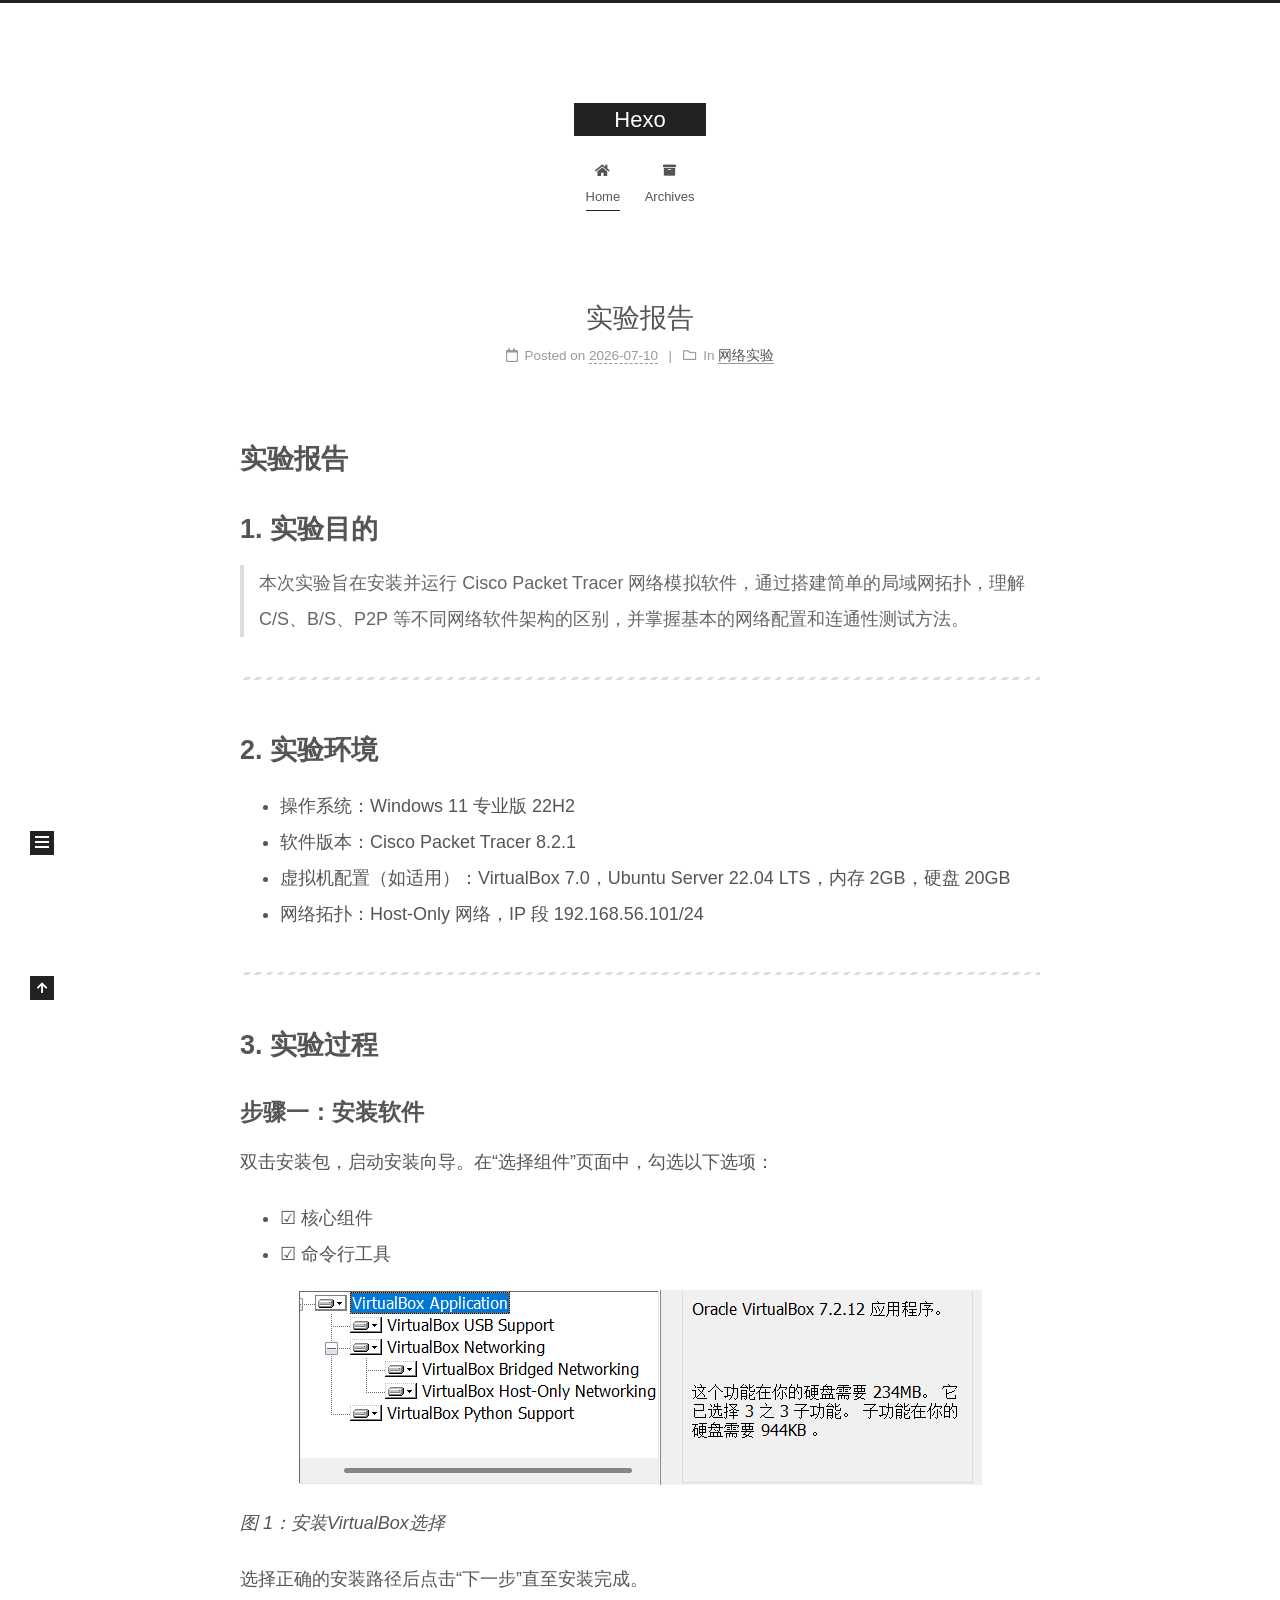
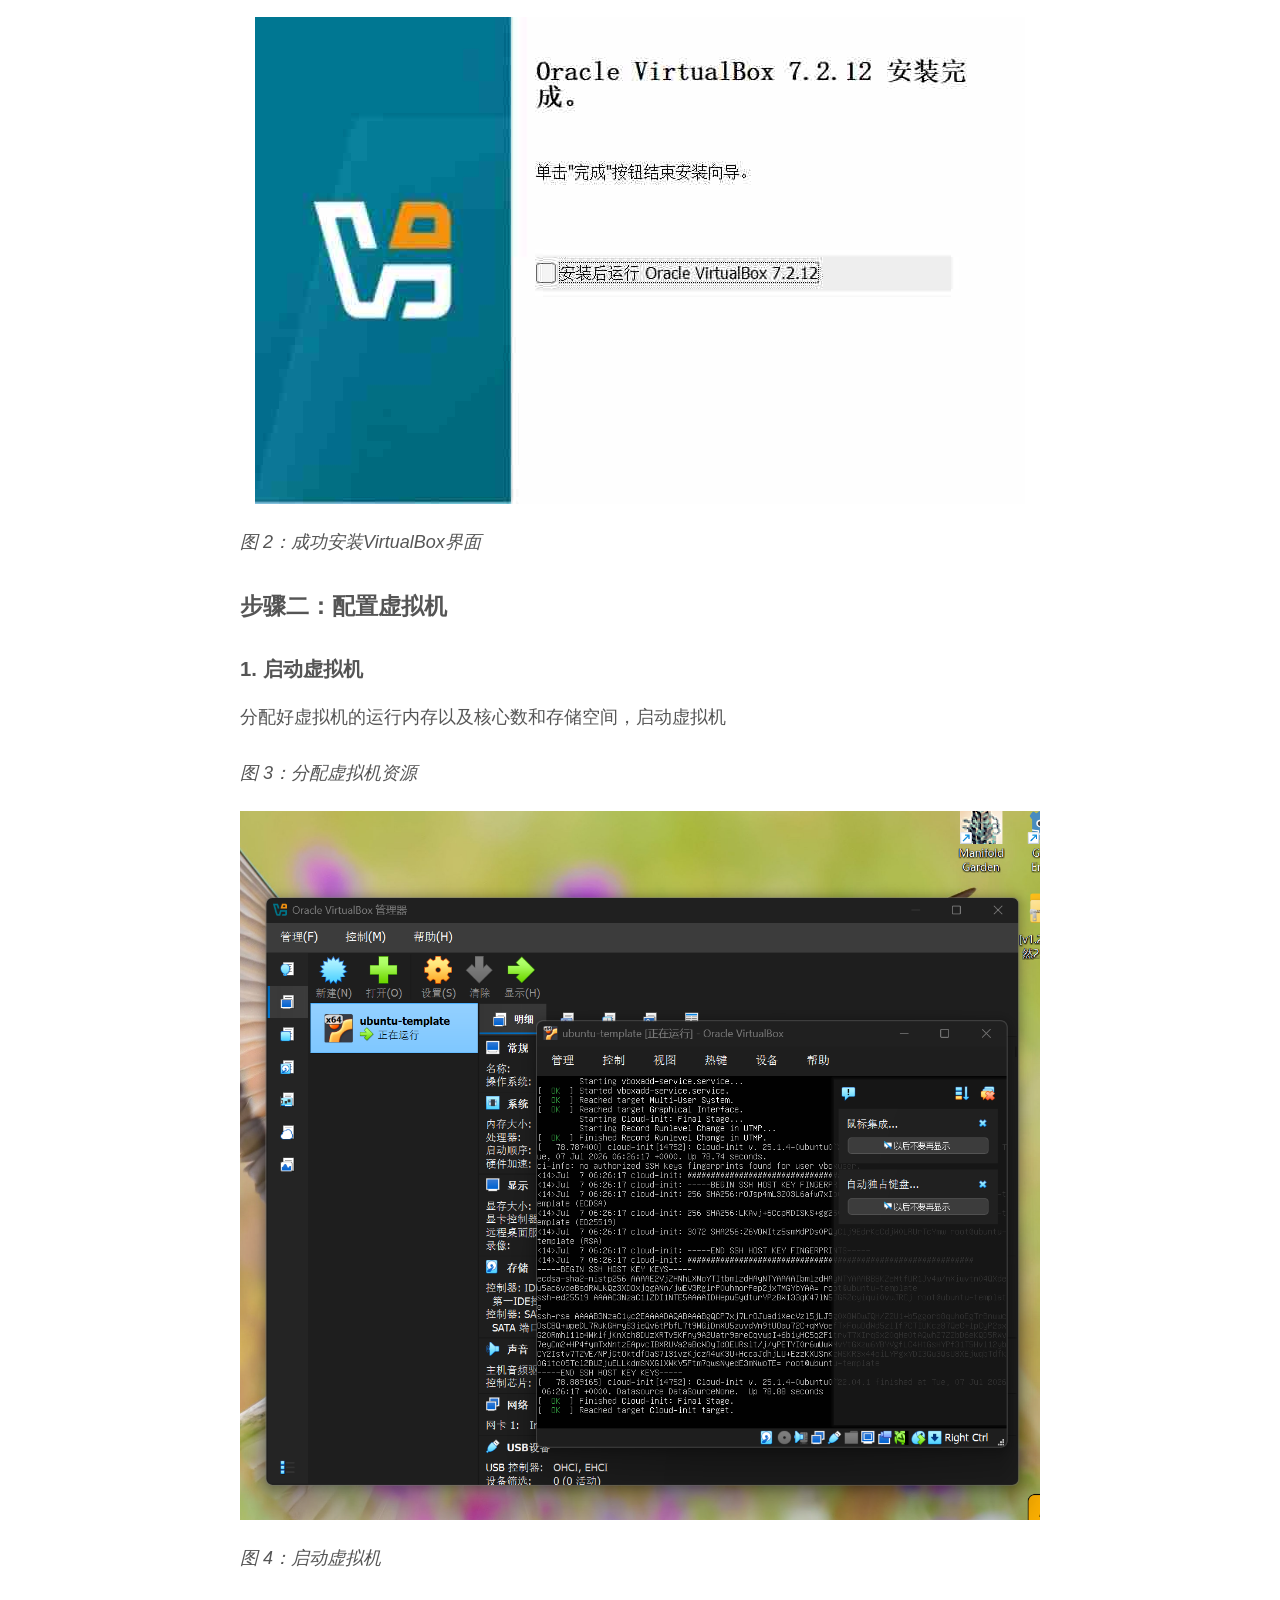
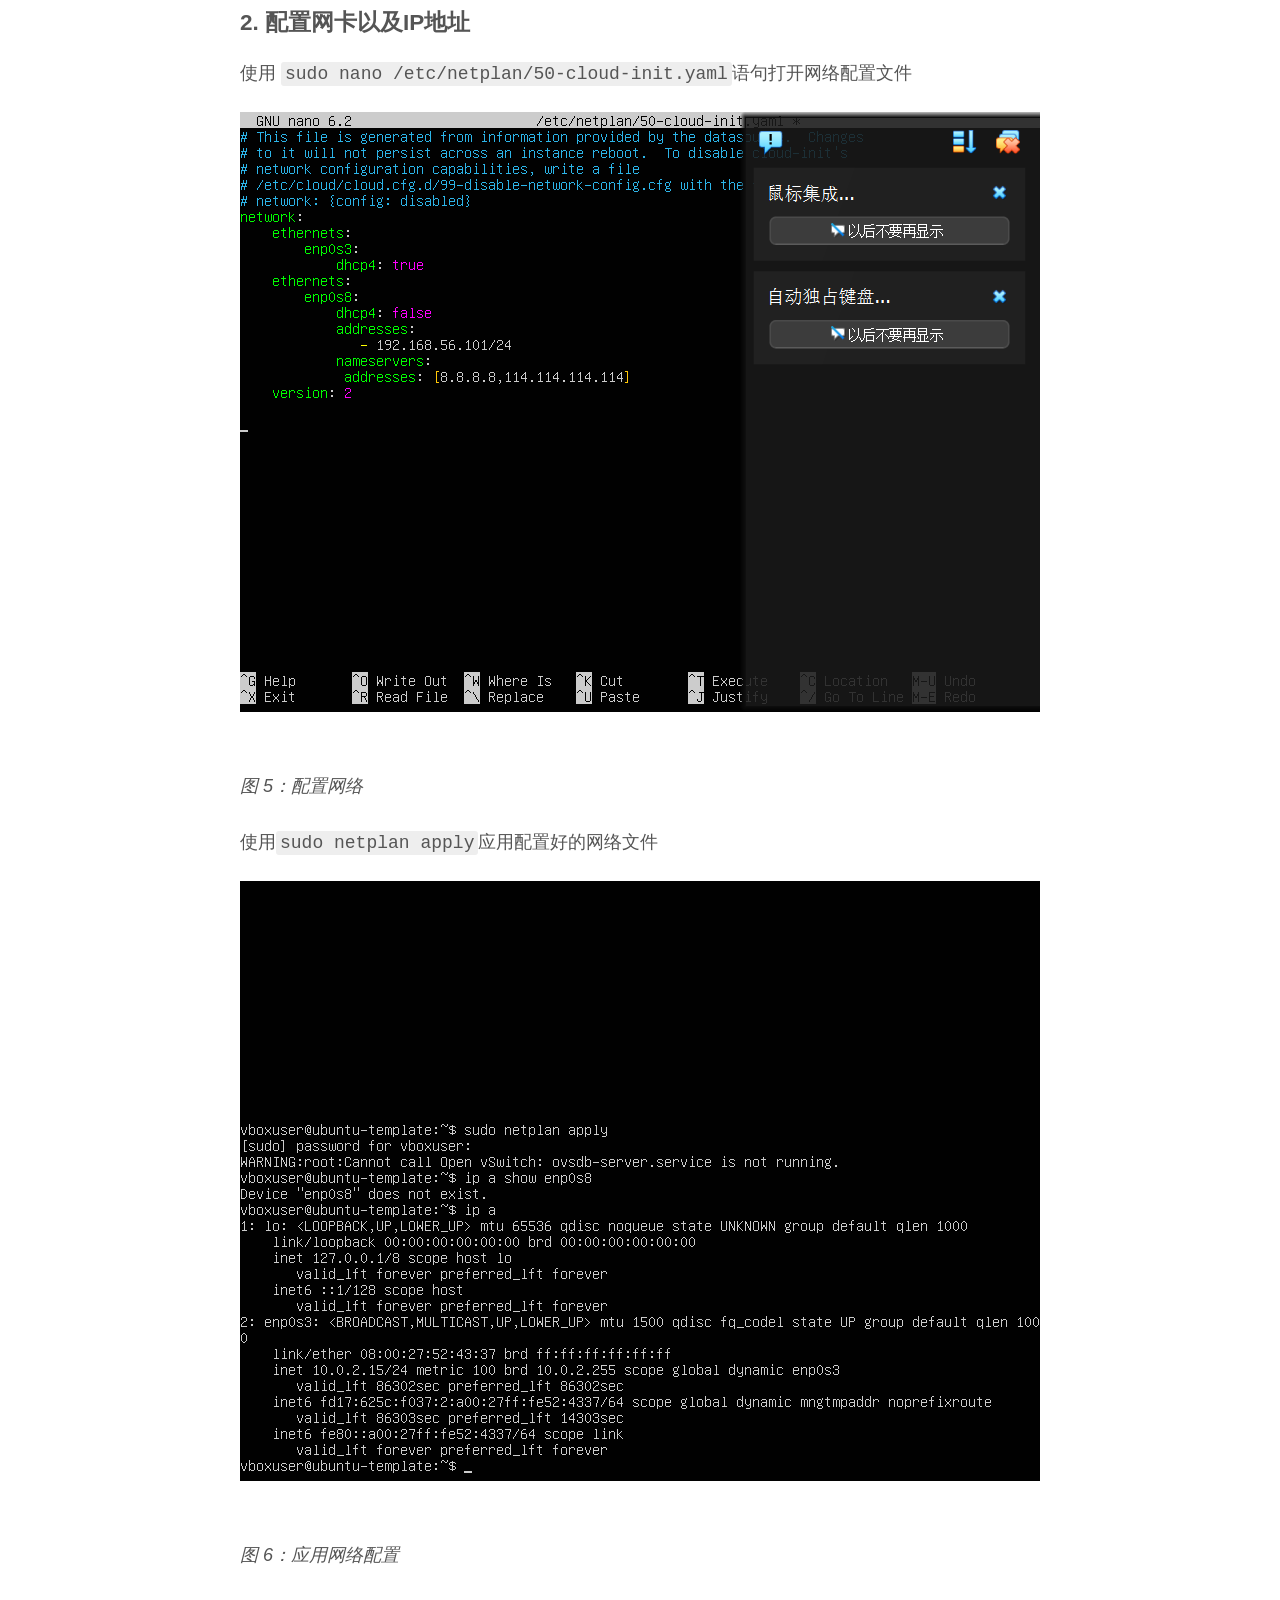
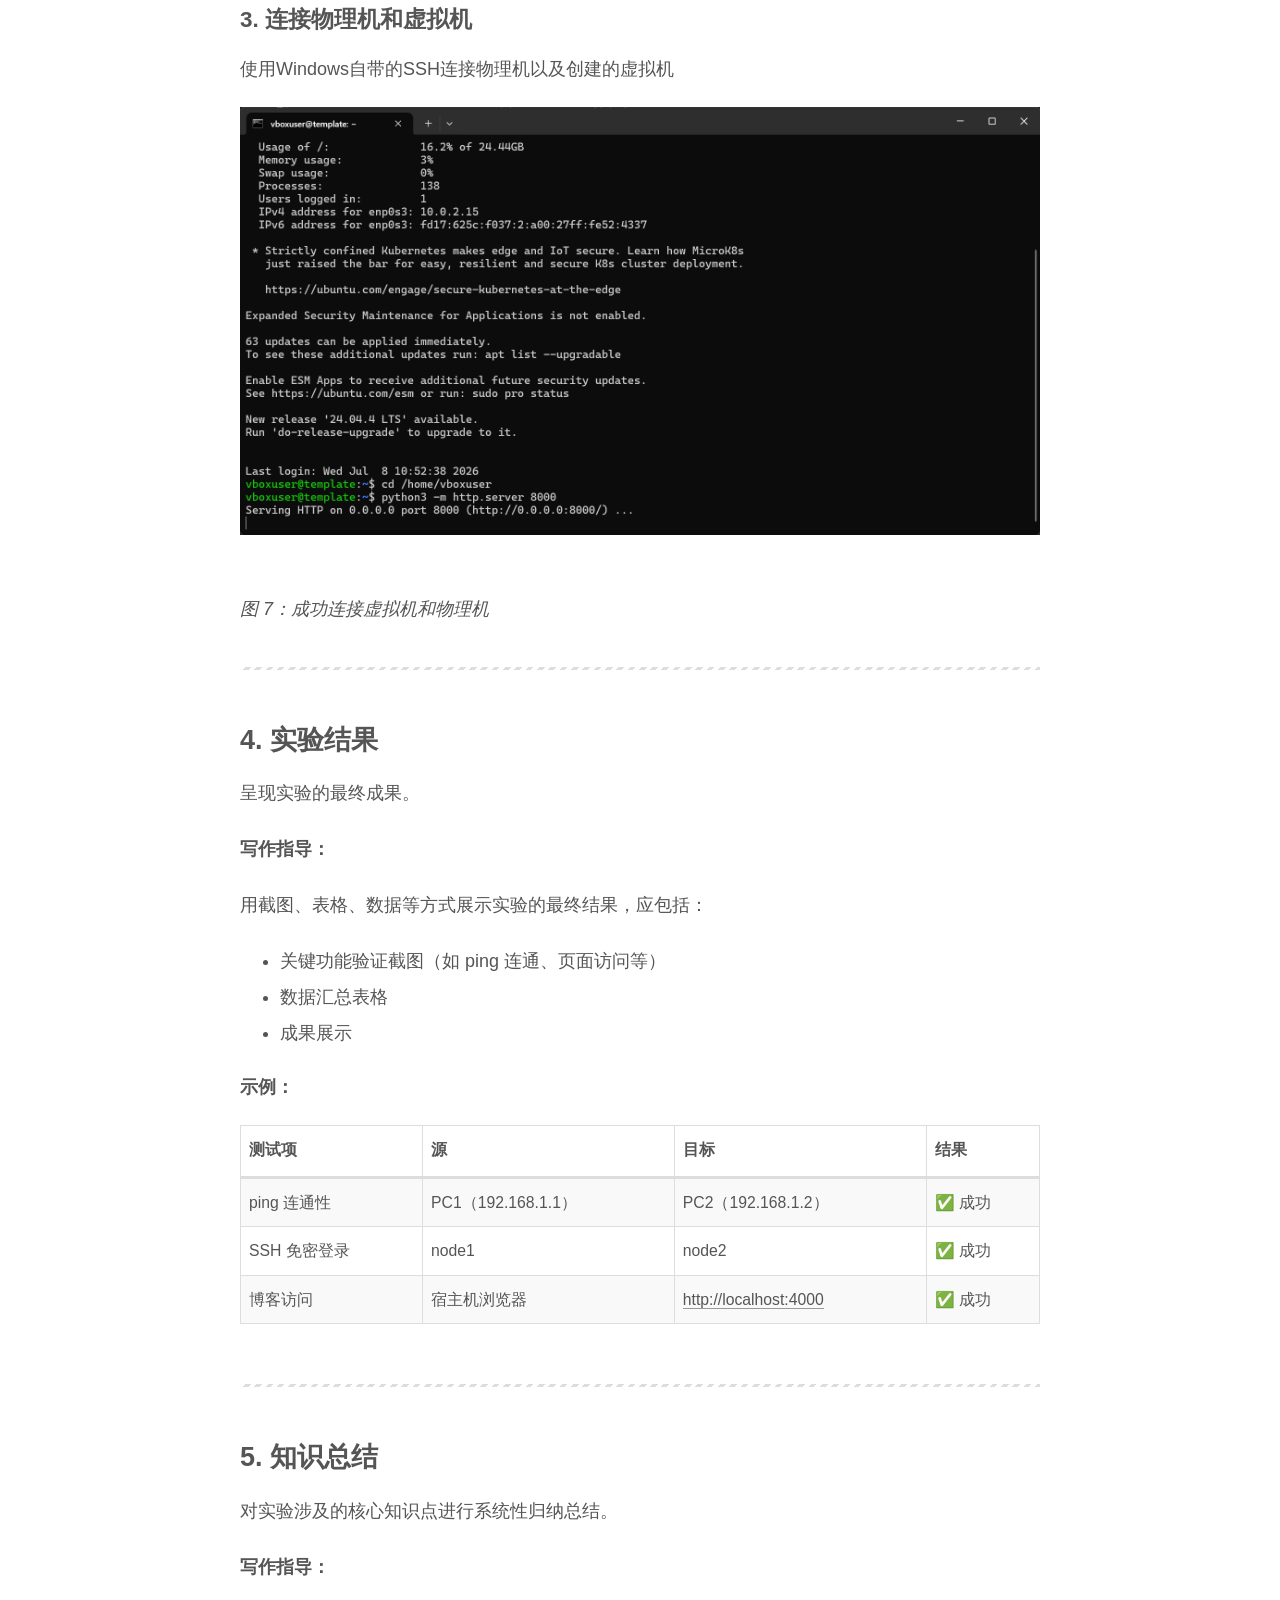
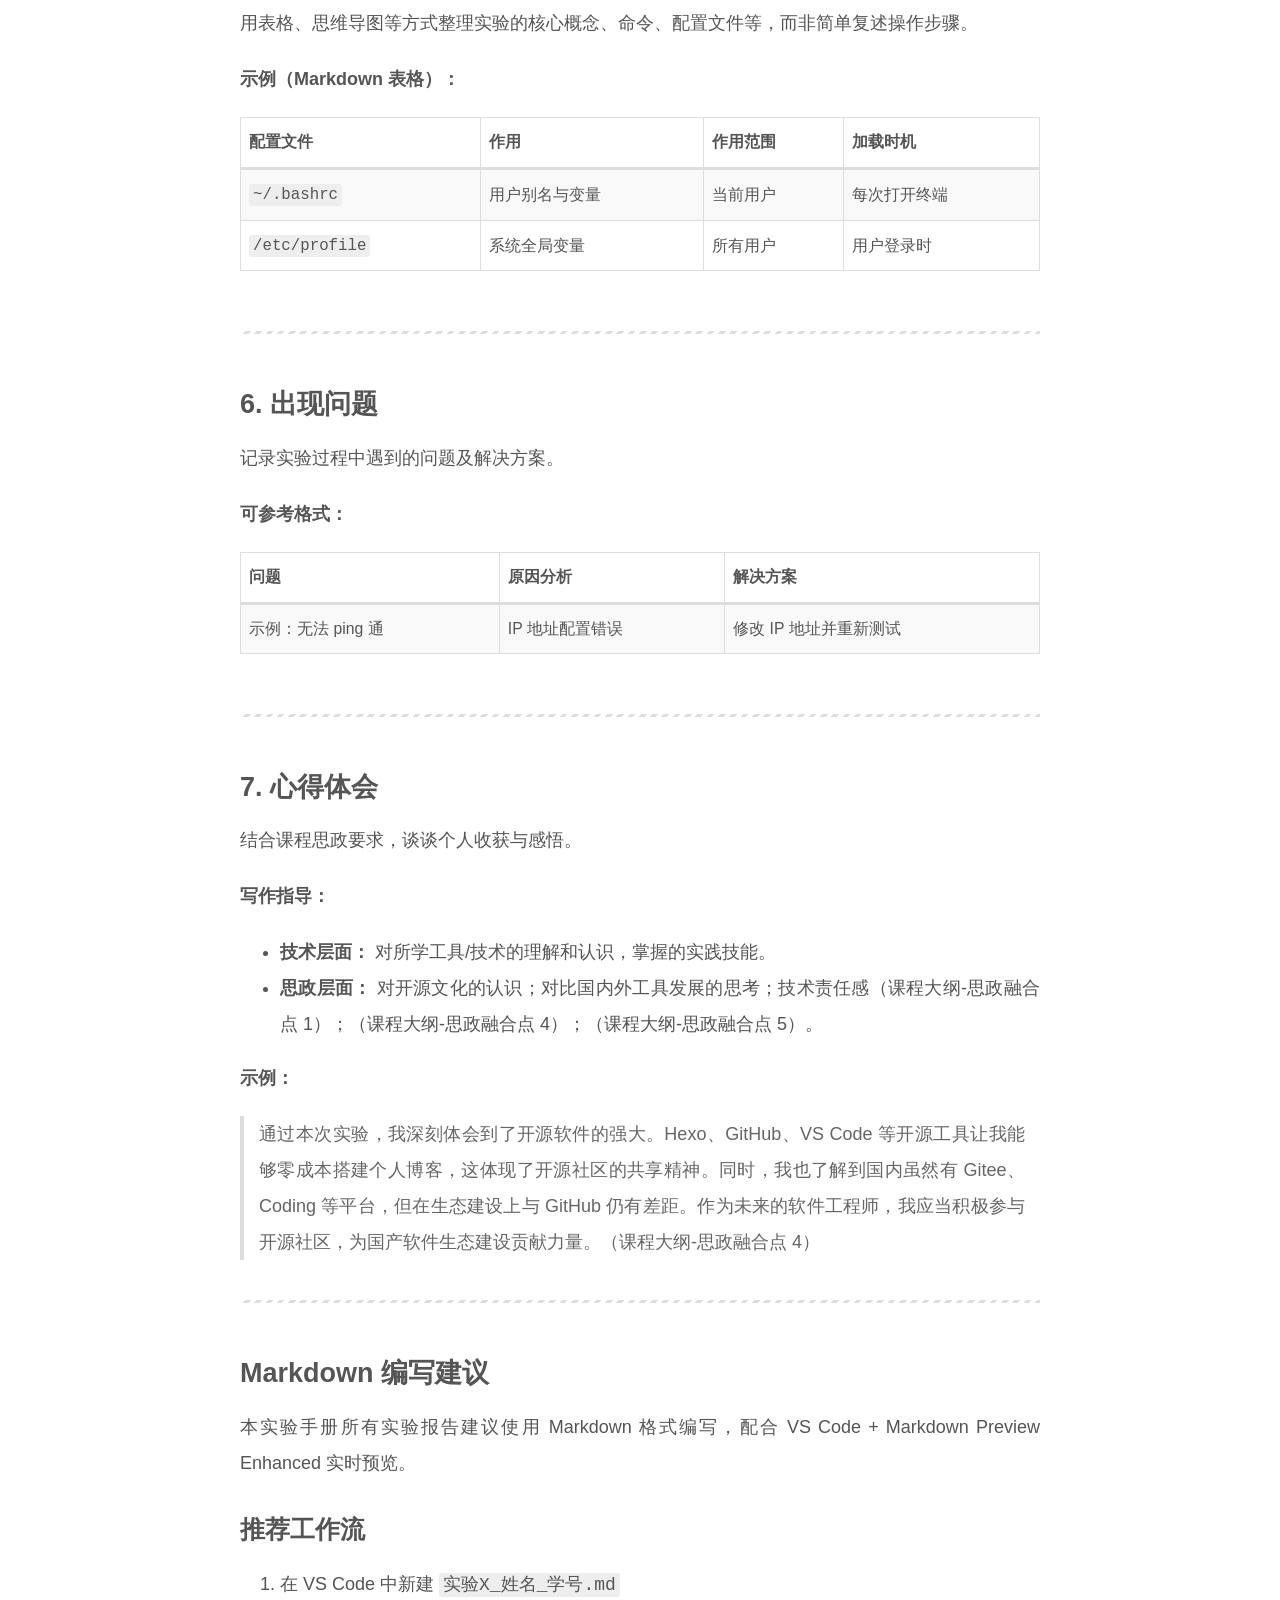
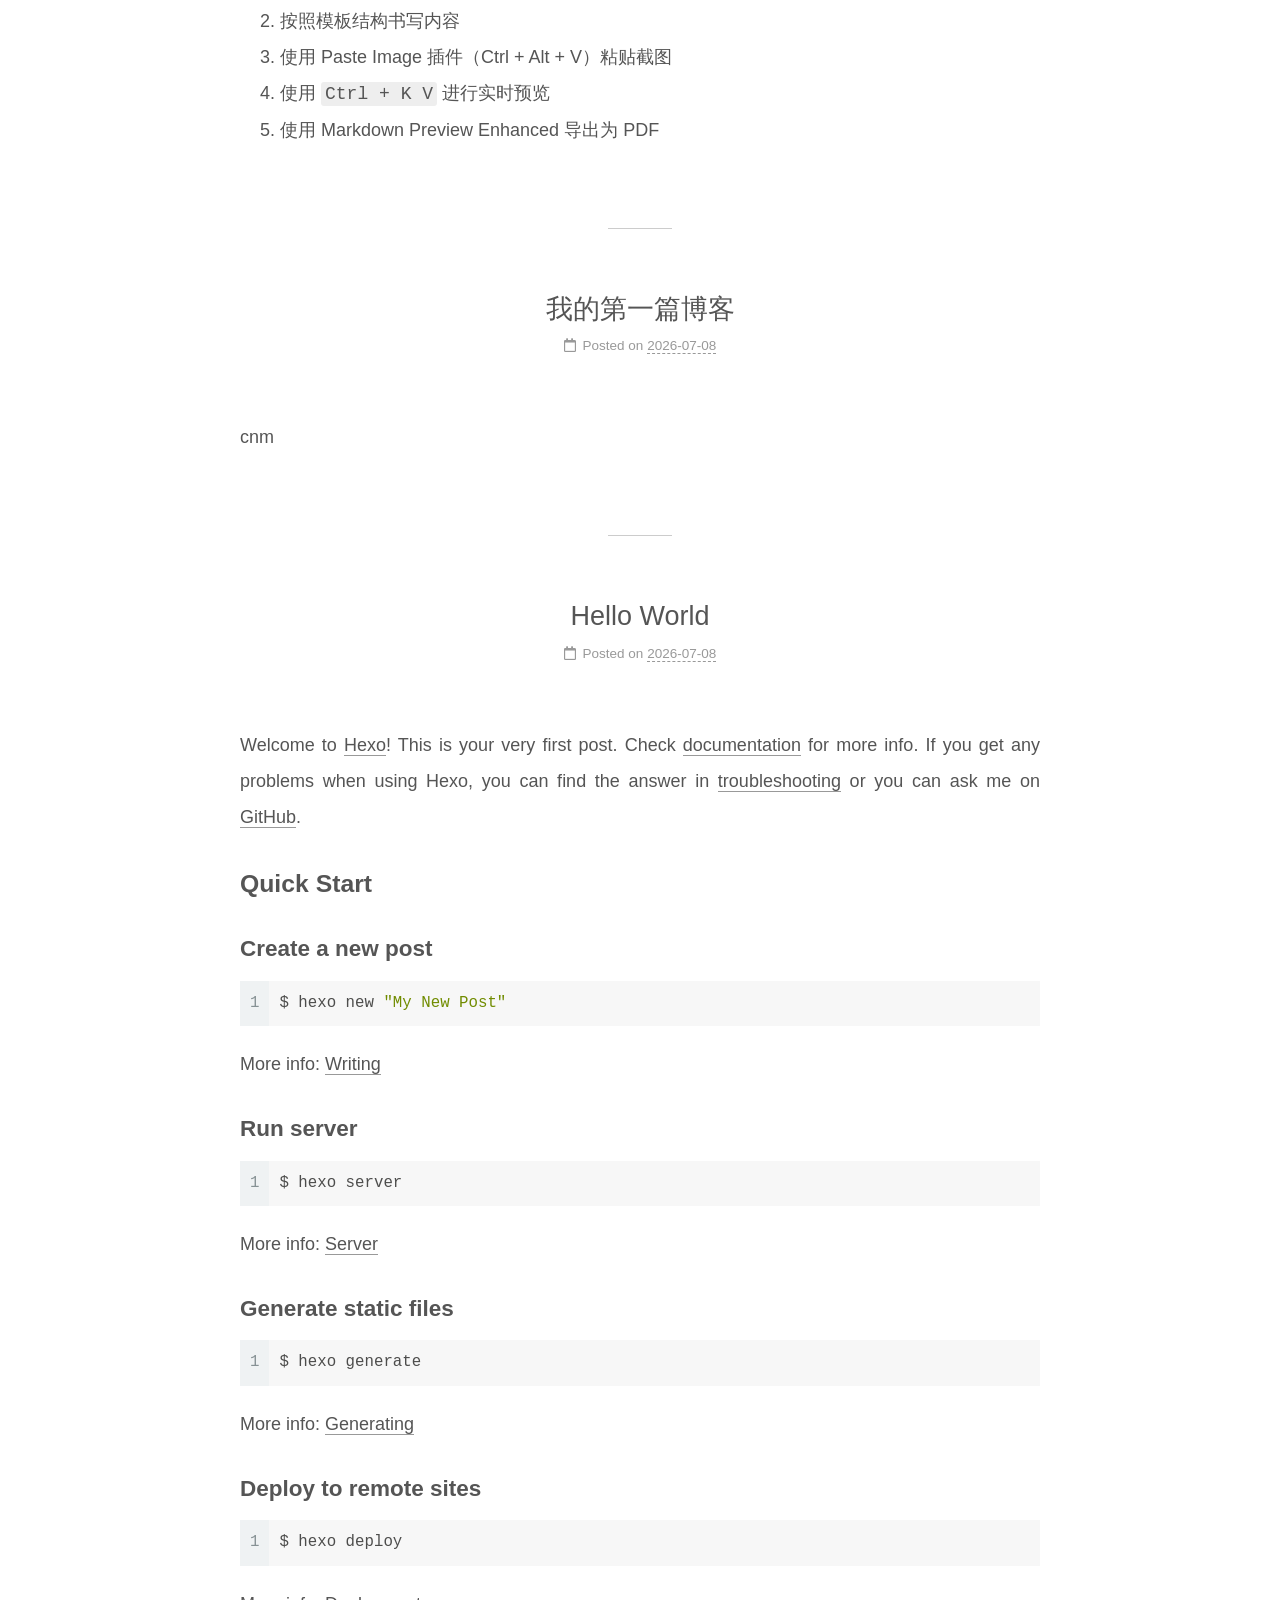
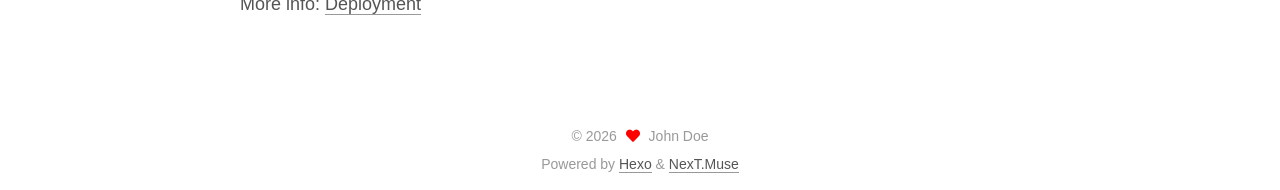
==== index.html @ 98ff8f7f "Site updated: 2026-07-10 20:37:04" ====
<!DOCTYPE html>
<html lang="en">
<head>
  <meta charset="UTF-8">
<meta name="viewport" content="width=device-width, initial-scale=1, maximum-scale=2">
<meta name="theme-color" content="#222">
<meta name="generator" content="Hexo 8.1.2">
  <link rel="apple-touch-icon" sizes="180x180" href="/images/apple-touch-icon-next.png">
  <link rel="icon" type="image/png" sizes="32x32" href="/images/favicon-32x32-next.png">
  <link rel="icon" type="image/png" sizes="16x16" href="/images/favicon-16x16-next.png">
  <link rel="mask-icon" href="/images/logo.svg" color="#222">

<link rel="stylesheet" href="/css/main.css">


<link rel="stylesheet" href="/lib/font-awesome/css/all.min.css">

<script id="hexo-configurations">
    var NexT = window.NexT || {};
    var CONFIG = {"hostname":"example.com","root":"/","scheme":"Muse","version":"7.8.0","exturl":false,"sidebar":{"position":"left","display":"post","padding":18,"offset":12,"onmobile":false},"copycode":{"enable":false,"show_result":false,"style":null},"back2top":{"enable":true,"sidebar":false,"scrollpercent":false},"bookmark":{"enable":false,"color":"#222","save":"auto"},"fancybox":false,"mediumzoom":false,"lazyload":false,"pangu":false,"comments":{"style":"tabs","active":null,"storage":true,"lazyload":false,"nav":null},"algolia":{"hits":{"per_page":10},"labels":{"input_placeholder":"Search for Posts","hits_empty":"We didn't find any results for the search: ${query}","hits_stats":"${hits} results found in ${time} ms"}},"localsearch":{"enable":false,"trigger":"auto","top_n_per_article":1,"unescape":false,"preload":false},"motion":{"enable":true,"async":false,"transition":{"post_block":"fadeIn","post_header":"slideDownIn","post_body":"slideDownIn","coll_header":"slideLeftIn","sidebar":"slideUpIn"}}};
  </script>

  <meta property="og:type" content="website">
<meta property="og:title" content="Hexo">
<meta property="og:url" content="http://example.com/index.html">
<meta property="og:site_name" content="Hexo">
<meta property="og:locale" content="en_US">
<meta property="article:author" content="John Doe">
<meta name="twitter:card" content="summary">

<link rel="canonical" href="http://example.com/">


<script id="page-configurations">
  // https://hexo.io/docs/variables.html
  CONFIG.page = {
    sidebar: "",
    isHome : true,
    isPost : false,
    lang   : 'en'
  };
</script>

  <title>Hexo</title>
  






  <noscript>
  <style>
  .use-motion .brand,
  .use-motion .menu-item,
  .sidebar-inner,
  .use-motion .post-block,
  .use-motion .pagination,
  .use-motion .comments,
  .use-motion .post-header,
  .use-motion .post-body,
  .use-motion .collection-header { opacity: initial; }

  .use-motion .site-title,
  .use-motion .site-subtitle {
    opacity: initial;
    top: initial;
  }

  .use-motion .logo-line-before i { left: initial; }
  .use-motion .logo-line-after i { right: initial; }
  </style>
</noscript>

</head>

<body itemscope itemtype="http://schema.org/WebPage">
  <div class="container use-motion">
    <div class="headband"></div>

    <header class="header" itemscope itemtype="http://schema.org/WPHeader">
      <div class="header-inner"><div class="site-brand-container">
  <div class="site-nav-toggle">
    <div class="toggle" aria-label="Toggle navigation bar">
      <span class="toggle-line toggle-line-first"></span>
      <span class="toggle-line toggle-line-middle"></span>
      <span class="toggle-line toggle-line-last"></span>
    </div>
  </div>

  <div class="site-meta">

    <a href="/" class="brand" rel="start">
      <span class="logo-line-before"><i></i></span>
      <h1 class="site-title">Hexo</h1>
      <span class="logo-line-after"><i></i></span>
    </a>
  </div>

  <div class="site-nav-right">
    <div class="toggle popup-trigger">
    </div>
  </div>
</div>




<nav class="site-nav">
  <ul id="menu" class="main-menu menu">
        <li class="menu-item menu-item-home">

    <a href="/" rel="section"><i class="fa fa-home fa-fw"></i>Home</a>

  </li>
        <li class="menu-item menu-item-archives">

    <a href="/archives/" rel="section"><i class="fa fa-archive fa-fw"></i>Archives</a>

  </li>
  </ul>
</nav>




</div>
    </header>

    
  <div class="back-to-top">
    <i class="fa fa-arrow-up"></i>
    <span>0%</span>
  </div>


    <main class="main">
      <div class="main-inner">
        <div class="content-wrap">
          

          <div class="content index posts-expand">
            
      
  
  
  <article itemscope itemtype="http://schema.org/Article" class="post-block" lang="en">
    <link itemprop="mainEntityOfPage" href="http://example.com/2026/07/10/lab%20report/">

    <span hidden itemprop="author" itemscope itemtype="http://schema.org/Person">
      <meta itemprop="image" content="/images/avatar.gif">
      <meta itemprop="name" content="John Doe">
      <meta itemprop="description" content="">
    </span>

    <span hidden itemprop="publisher" itemscope itemtype="http://schema.org/Organization">
      <meta itemprop="name" content="Hexo">
    </span>
      <header class="post-header">
        <h2 class="post-title" itemprop="name headline">
          
            <a href="/2026/07/10/lab%20report/" class="post-title-link" itemprop="url">实验报告</a>
        </h2>

        <div class="post-meta">
            <span class="post-meta-item">
              <span class="post-meta-item-icon">
                <i class="far fa-calendar"></i>
              </span>
              <span class="post-meta-item-text">Posted on</span>
              

              <time title="Created: 2026-07-10 10:00:00 / Modified: 18:31:20" itemprop="dateCreated datePublished" datetime="2026-07-10T10:00:00+08:00">2026-07-10</time>
            </span>
            <span class="post-meta-item">
              <span class="post-meta-item-icon">
                <i class="far fa-folder"></i>
              </span>
              <span class="post-meta-item-text">In</span>
                <span itemprop="about" itemscope itemtype="http://schema.org/Thing">
                  <a href="/categories/%E7%BD%91%E7%BB%9C%E5%AE%9E%E9%AA%8C/" itemprop="url" rel="index"><span itemprop="name">网络实验</span></a>
                </span>
            </span>

          

        </div>
      </header>

    
    
    
    <div class="post-body" itemprop="articleBody">

      
          <h1 id="实验报告"><a href="#实验报告" class="headerlink" title="实验报告"></a>实验报告</h1><h1 id="1-实验目的"><a href="#1-实验目的" class="headerlink" title="1. 实验目的"></a>1. 实验目的</h1><blockquote>
<p>本次实验旨在安装并运行 Cisco Packet Tracer 网络模拟软件，通过搭建简单的局域网拓扑，理解 C&#x2F;S、B&#x2F;S、P2P 等不同网络软件架构的区别，并掌握基本的网络配置和连通性测试方法。</p>
</blockquote>
<hr>
<h1 id="2-实验环境"><a href="#2-实验环境" class="headerlink" title="2. 实验环境"></a>2. 实验环境</h1><ul>
<li>操作系统：Windows 11 专业版 22H2</li>
<li>软件版本：Cisco Packet Tracer 8.2.1</li>
<li>虚拟机配置（如适用）：VirtualBox 7.0，Ubuntu Server 22.04 LTS，内存 2GB，硬盘 20GB</li>
<li>网络拓扑：Host-Only 网络，IP 段 192.168.56.101&#x2F;24</li>
</ul>
<hr>
<h1 id="3-实验过程"><a href="#3-实验过程" class="headerlink" title="3. 实验过程"></a>3. 实验过程</h1><h3 id="步骤一：安装软件"><a href="#步骤一：安装软件" class="headerlink" title="步骤一：安装软件"></a>步骤一：安装软件</h3><p>双击安装包，启动安装向导。在“选择组件”页面中，勾选以下选项：</p>
<ul>
<li>☑ 核心组件</li>
<li>☑ 命令行工具</li>
</ul>
<p><img src="/image/%E5%BE%AE%E4%BF%A1%E5%9B%BE%E7%89%87_20260708205330_548_39.png" alt="安装VirtualBox界面"></p>
<p><em>图 1：安装VirtualBox选择</em></p>
<p>选择正确的安装路径后点击“下一步”直至安装完成。</p>
<p><img src="/image/%E8%81%94%E6%83%B3%E6%88%AA%E5%9B%BE_20260708211828.jpg" alt="成功安装VirtualBox界面截图"></p>
<p><em>图 2：成功安装VirtualBox界面</em></p>
<h3 id="步骤二：配置虚拟机"><a href="#步骤二：配置虚拟机" class="headerlink" title="步骤二：配置虚拟机"></a>步骤二：配置虚拟机</h3><h4 id="1-启动虚拟机"><a href="#1-启动虚拟机" class="headerlink" title="1. 启动虚拟机"></a>1. 启动虚拟机</h4><p>分配好虚拟机的运行内存以及核心数和存储空间，启动虚拟机</p>
<p><em>图 3：分配虚拟机资源</em></p>
<p><img src="/image1/%E8%81%94%E6%83%B3%E6%88%AA%E5%9B%BE_20260707150411.png" alt="启动虚拟机"></p>
<p><em>图 4：启动虚拟机</em></p>
<h3 id="2-配置网卡以及IP地址"><a href="#2-配置网卡以及IP地址" class="headerlink" title="2. 配置网卡以及IP地址"></a>2. 配置网卡以及IP地址</h3><p>使用 <code>sudo nano /etc/netplan/50-cloud-init.yaml</code>语句打开网络配置文件</p>
<p><img src="/image1/%E8%81%94%E6%83%B3%E6%88%AA%E5%9B%BE_20260707155305.png" alt="配置网络"><br><em>图 5：配置网络</em></p>
<p>使用<code>sudo netplan apply</code>应用配置好的网络文件</p>
<p><img src="/image1/%E8%81%94%E6%83%B3%E6%88%AA%E5%9B%BE_20260707155950.png" alt="应用网络配置"><br><em>图 6：应用网络配置</em></p>
<h3 id="3-连接物理机和虚拟机"><a href="#3-连接物理机和虚拟机" class="headerlink" title="3. 连接物理机和虚拟机"></a>3. 连接物理机和虚拟机</h3><p>使用Windows自带的SSH连接物理机以及创建的虚拟机</p>
<p><img src="/image1/%E8%81%94%E6%83%B3%E6%88%AA%E5%9B%BE_20260708185756.png" alt="连接成功"><br><em>图 7：成功连接虚拟机和物理机</em></p>
<hr>
<h1 id="4-实验结果"><a href="#4-实验结果" class="headerlink" title="4. 实验结果"></a>4. 实验结果</h1><p>呈现实验的最终成果。</p>
<p><strong>写作指导：</strong></p>
<p>用截图、表格、数据等方式展示实验的最终结果，应包括：</p>
<ul>
<li>关键功能验证截图（如 ping 连通、页面访问等）</li>
<li>数据汇总表格</li>
<li>成果展示</li>
</ul>
<p><strong>示例：</strong></p>
<table>
<thead>
<tr>
<th>测试项</th>
<th>源</th>
<th>目标</th>
<th>结果</th>
</tr>
</thead>
<tbody><tr>
<td>ping 连通性</td>
<td>PC1（192.168.1.1）</td>
<td>PC2（192.168.1.2）</td>
<td>✅ 成功</td>
</tr>
<tr>
<td>SSH 免密登录</td>
<td>node1</td>
<td>node2</td>
<td>✅ 成功</td>
</tr>
<tr>
<td>博客访问</td>
<td>宿主机浏览器</td>
<td><a target="_blank" rel="noopener" href="http://localhost:4000/">http://localhost:4000</a></td>
<td>✅ 成功</td>
</tr>
</tbody></table>
<hr>
<h1 id="5-知识总结"><a href="#5-知识总结" class="headerlink" title="5. 知识总结"></a>5. 知识总结</h1><p>对实验涉及的核心知识点进行系统性归纳总结。</p>
<p><strong>写作指导：</strong></p>
<p>用表格、思维导图等方式整理实验的核心概念、命令、配置文件等，而非简单复述操作步骤。</p>
<p><strong>示例（Markdown 表格）：</strong></p>
<table>
<thead>
<tr>
<th>配置文件</th>
<th>作用</th>
<th>作用范围</th>
<th>加载时机</th>
</tr>
</thead>
<tbody><tr>
<td><code>~/.bashrc</code></td>
<td>用户别名与变量</td>
<td>当前用户</td>
<td>每次打开终端</td>
</tr>
<tr>
<td><code>/etc/profile</code></td>
<td>系统全局变量</td>
<td>所有用户</td>
<td>用户登录时</td>
</tr>
</tbody></table>
<hr>
<h1 id="6-出现问题"><a href="#6-出现问题" class="headerlink" title="6. 出现问题"></a>6. 出现问题</h1><p>记录实验过程中遇到的问题及解决方案。</p>
<p><strong>可参考格式：</strong></p>
<table>
<thead>
<tr>
<th>问题</th>
<th>原因分析</th>
<th>解决方案</th>
</tr>
</thead>
<tbody><tr>
<td>示例：无法 ping 通</td>
<td>IP 地址配置错误</td>
<td>修改 IP 地址并重新测试</td>
</tr>
</tbody></table>
<hr>
<h1 id="7-心得体会"><a href="#7-心得体会" class="headerlink" title="7. 心得体会"></a>7. 心得体会</h1><p>结合课程思政要求，谈谈个人收获与感悟。</p>
<p><strong>写作指导：</strong></p>
<ul>
<li><strong>技术层面：</strong> 对所学工具&#x2F;技术的理解和认识，掌握的实践技能。</li>
<li><strong>思政层面：</strong> 对开源文化的认识；对比国内外工具发展的思考；技术责任感（课程大纲-思政融合点 1）；（课程大纲-思政融合点 4）；（课程大纲-思政融合点 5）。</li>
</ul>
<p><strong>示例：</strong></p>
<blockquote>
<p>通过本次实验，我深刻体会到了开源软件的强大。Hexo、GitHub、VS Code 等开源工具让我能够零成本搭建个人博客，这体现了开源社区的共享精神。同时，我也了解到国内虽然有 Gitee、Coding 等平台，但在生态建设上与 GitHub 仍有差距。作为未来的软件工程师，我应当积极参与开源社区，为国产软件生态建设贡献力量。（课程大纲-思政融合点 4）</p>
</blockquote>
<hr>
<h1 id="Markdown-编写建议"><a href="#Markdown-编写建议" class="headerlink" title="Markdown 编写建议"></a>Markdown 编写建议</h1><p>本实验手册所有实验报告建议使用 Markdown 格式编写，配合 VS Code + Markdown Preview Enhanced 实时预览。</p>
<h2 id="推荐工作流"><a href="#推荐工作流" class="headerlink" title="推荐工作流"></a>推荐工作流</h2><ol>
<li>在 VS Code 中新建 <code>实验X_姓名_学号.md</code></li>
<li>按照模板结构书写内容</li>
<li>使用 Paste Image 插件（Ctrl + Alt + V）粘贴截图</li>
<li>使用 <code>Ctrl + K V</code> 进行实时预览</li>
<li>使用 Markdown Preview Enhanced 导出为 PDF</li>
</ol>

      
    </div>

    
    
    
      <footer class="post-footer">
        <div class="post-eof"></div>
      </footer>
  </article>
  
  
  

      
  
  
  <article itemscope itemtype="http://schema.org/Article" class="post-block" lang="en">
    <link itemprop="mainEntityOfPage" href="http://example.com/2026/07/08/%E6%88%91%E7%9A%84%E7%AC%AC%E4%B8%80%E7%AF%87%E5%8D%9A%E5%AE%A2/">

    <span hidden itemprop="author" itemscope itemtype="http://schema.org/Person">
      <meta itemprop="image" content="/images/avatar.gif">
      <meta itemprop="name" content="John Doe">
      <meta itemprop="description" content="">
    </span>

    <span hidden itemprop="publisher" itemscope itemtype="http://schema.org/Organization">
      <meta itemprop="name" content="Hexo">
    </span>
      <header class="post-header">
        <h2 class="post-title" itemprop="name headline">
          
            <a href="/2026/07/08/%E6%88%91%E7%9A%84%E7%AC%AC%E4%B8%80%E7%AF%87%E5%8D%9A%E5%AE%A2/" class="post-title-link" itemprop="url">我的第一篇博客</a>
        </h2>

        <div class="post-meta">
            <span class="post-meta-item">
              <span class="post-meta-item-icon">
                <i class="far fa-calendar"></i>
              </span>
              <span class="post-meta-item-text">Posted on</span>
              

              <time title="Created: 2026-07-08 19:51:43 / Modified: 19:52:24" itemprop="dateCreated datePublished" datetime="2026-07-08T19:51:43+08:00">2026-07-08</time>
            </span>

          

        </div>
      </header>

    
    
    
    <div class="post-body" itemprop="articleBody">

      
          <p>cnm</p>

      
    </div>

    
    
    
      <footer class="post-footer">
        <div class="post-eof"></div>
      </footer>
  </article>
  
  
  

      
  
  
  <article itemscope itemtype="http://schema.org/Article" class="post-block" lang="en">
    <link itemprop="mainEntityOfPage" href="http://example.com/2026/07/08/hello-world/">

    <span hidden itemprop="author" itemscope itemtype="http://schema.org/Person">
      <meta itemprop="image" content="/images/avatar.gif">
      <meta itemprop="name" content="John Doe">
      <meta itemprop="description" content="">
    </span>

    <span hidden itemprop="publisher" itemscope itemtype="http://schema.org/Organization">
      <meta itemprop="name" content="Hexo">
    </span>
      <header class="post-header">
        <h2 class="post-title" itemprop="name headline">
          
            <a href="/2026/07/08/hello-world/" class="post-title-link" itemprop="url">Hello World</a>
        </h2>

        <div class="post-meta">
            <span class="post-meta-item">
              <span class="post-meta-item-icon">
                <i class="far fa-calendar"></i>
              </span>
              <span class="post-meta-item-text">Posted on</span>

              <time title="Created: 2026-07-08 19:44:50" itemprop="dateCreated datePublished" datetime="2026-07-08T19:44:50+08:00">2026-07-08</time>
            </span>

          

        </div>
      </header>

    
    
    
    <div class="post-body" itemprop="articleBody">

      
          <p>Welcome to <a target="_blank" rel="noopener" href="https://hexo.io/">Hexo</a>! This is your very first post. Check <a target="_blank" rel="noopener" href="https://hexo.io/docs/">documentation</a> for more info. If you get any problems when using Hexo, you can find the answer in <a target="_blank" rel="noopener" href="https://hexo.io/docs/troubleshooting.html">troubleshooting</a> or you can ask me on <a target="_blank" rel="noopener" href="https://github.com/hexojs/hexo/issues">GitHub</a>.</p>
<h2 id="Quick-Start"><a href="#Quick-Start" class="headerlink" title="Quick Start"></a>Quick Start</h2><h3 id="Create-a-new-post"><a href="#Create-a-new-post" class="headerlink" title="Create a new post"></a>Create a new post</h3><figure class="highlight bash"><table><tr><td class="gutter"><pre><span class="line">1</span><br></pre></td><td class="code"><pre><span class="line">$ hexo new <span class="string">&quot;My New Post&quot;</span></span><br></pre></td></tr></table></figure>

<p>More info: <a target="_blank" rel="noopener" href="https://hexo.io/docs/writing.html">Writing</a></p>
<h3 id="Run-server"><a href="#Run-server" class="headerlink" title="Run server"></a>Run server</h3><figure class="highlight bash"><table><tr><td class="gutter"><pre><span class="line">1</span><br></pre></td><td class="code"><pre><span class="line">$ hexo server</span><br></pre></td></tr></table></figure>

<p>More info: <a target="_blank" rel="noopener" href="https://hexo.io/docs/server.html">Server</a></p>
<h3 id="Generate-static-files"><a href="#Generate-static-files" class="headerlink" title="Generate static files"></a>Generate static files</h3><figure class="highlight bash"><table><tr><td class="gutter"><pre><span class="line">1</span><br></pre></td><td class="code"><pre><span class="line">$ hexo generate</span><br></pre></td></tr></table></figure>

<p>More info: <a target="_blank" rel="noopener" href="https://hexo.io/docs/generating.html">Generating</a></p>
<h3 id="Deploy-to-remote-sites"><a href="#Deploy-to-remote-sites" class="headerlink" title="Deploy to remote sites"></a>Deploy to remote sites</h3><figure class="highlight bash"><table><tr><td class="gutter"><pre><span class="line">1</span><br></pre></td><td class="code"><pre><span class="line">$ hexo deploy</span><br></pre></td></tr></table></figure>

<p>More info: <a target="_blank" rel="noopener" href="https://hexo.io/docs/one-command-deployment.html">Deployment</a></p>

      
    </div>

    
    
    
      <footer class="post-footer">
        <div class="post-eof"></div>
      </footer>
  </article>
  
  
  


  



          </div>
          

<script>
  window.addEventListener('tabs:register', () => {
    let { activeClass } = CONFIG.comments;
    if (CONFIG.comments.storage) {
      activeClass = localStorage.getItem('comments_active') || activeClass;
    }
    if (activeClass) {
      let activeTab = document.querySelector(`a[href="#comment-${activeClass}"]`);
      if (activeTab) {
        activeTab.click();
      }
    }
  });
  if (CONFIG.comments.storage) {
    window.addEventListener('tabs:click', event => {
      if (!event.target.matches('.tabs-comment .tab-content .tab-pane')) return;
      let commentClass = event.target.classList[1];
      localStorage.setItem('comments_active', commentClass);
    });
  }
</script>

        </div>
          
  
  <div class="toggle sidebar-toggle">
    <span class="toggle-line toggle-line-first"></span>
    <span class="toggle-line toggle-line-middle"></span>
    <span class="toggle-line toggle-line-last"></span>
  </div>

  <aside class="sidebar">
    <div class="sidebar-inner">

      <ul class="sidebar-nav motion-element">
        <li class="sidebar-nav-toc">
          Table of Contents
        </li>
        <li class="sidebar-nav-overview">
          Overview
        </li>
      </ul>

      <!--noindex-->
      <div class="post-toc-wrap sidebar-panel">
      </div>
      <!--/noindex-->

      <div class="site-overview-wrap sidebar-panel">
        <div class="site-author motion-element" itemprop="author" itemscope itemtype="http://schema.org/Person">
  <p class="site-author-name" itemprop="name">John Doe</p>
  <div class="site-description" itemprop="description"></div>
</div>
<div class="site-state-wrap motion-element">
  <nav class="site-state">
      <div class="site-state-item site-state-posts">
          <a href="/archives/">
        
          <span class="site-state-item-count">3</span>
          <span class="site-state-item-name">posts</span>
        </a>
      </div>
      <div class="site-state-item site-state-categories">
        <span class="site-state-item-count">1</span>
        <span class="site-state-item-name">categories</span>
      </div>
      <div class="site-state-item site-state-tags">
        <span class="site-state-item-count">2</span>
        <span class="site-state-item-name">tags</span>
      </div>
  </nav>
</div>



      </div>

    </div>
  </aside>
  <div id="sidebar-dimmer"></div>


      </div>
    </main>

    <footer class="footer">
      <div class="footer-inner">
        

        

<div class="copyright">
  
  &copy; 
  <span itemprop="copyrightYear">2026</span>
  <span class="with-love">
    <i class="fa fa-heart"></i>
  </span>
  <span class="author" itemprop="copyrightHolder">John Doe</span>
</div>
  <div class="powered-by">Powered by <a href="https://hexo.io/" class="theme-link" rel="noopener" target="_blank">Hexo</a> & <a href="https://muse.theme-next.org/" class="theme-link" rel="noopener" target="_blank">NexT.Muse</a>
  </div>

        








      </div>
    </footer>
  </div>

  
  <script src="/lib/anime.min.js"></script>
  <script src="/lib/velocity/velocity.min.js"></script>
  <script src="/lib/velocity/velocity.ui.min.js"></script>

<script src="/js/utils.js"></script>

<script src="/js/motion.js"></script>


<script src="/js/schemes/muse.js"></script>


<script src="/js/next-boot.js"></script>




  















  

  

</body>
</html>
---- css/main.css ----
:root {
  --body-bg-color: #fff;
  --content-bg-color: #fff;
  --card-bg-color: #f5f5f5;
  --text-color: #555;
  --blockquote-color: #666;
  --link-color: #555;
  --link-hover-color: #222;
  --brand-color: #fff;
  --brand-hover-color: #fff;
  --table-row-odd-bg-color: #f9f9f9;
  --table-row-hover-bg-color: #f5f5f5;
  --menu-item-bg-color: #f5f5f5;
  --btn-default-bg: #222;
  --btn-default-color: #fff;
  --btn-default-border-color: #222;
  --btn-default-hover-bg: #fff;
  --btn-default-hover-color: #222;
  --btn-default-hover-border-color: #222;
}
html {
  line-height: 1.15; /* 1 */
  -webkit-text-size-adjust: 100%; /* 2 */
}
body {
  margin: 0;
}
main {
  display: block;
}
h1 {
  font-size: 2em;
  margin: 0.67em 0;
}
hr {
  box-sizing: content-box; /* 1 */
  height: 0; /* 1 */
  overflow: visible; /* 2 */
}
pre {
  font-family: monospace, monospace; /* 1 */
  font-size: 1em; /* 2 */
}
a {
  background: transparent;
}
abbr[title] {
  border-bottom: none; /* 1 */
  text-decoration: underline; /* 2 */
  text-decoration: underline dotted; /* 2 */
}
b,
strong {
  font-weight: bolder;
}
code,
kbd,
samp {
  font-family: monospace, monospace; /* 1 */
  font-size: 1em; /* 2 */
}
small {
  font-size: 80%;
}
sub,
sup {
  font-size: 75%;
  line-height: 0;
  position: relative;
  vertical-align: baseline;
}
sub {
  bottom: -0.25em;
}
sup {
  top: -0.5em;
}
img {
  border-style: none;
}
button,
input,
optgroup,
select,
textarea {
  font-family: inherit; /* 1 */
  font-size: 100%; /* 1 */
  line-height: 1.15; /* 1 */
  margin: 0; /* 2 */
}
button,
input {
/* 1 */
  overflow: visible;
}
button,
select {
/* 1 */
  text-transform: none;
}
button,
[type='button'],
[type='reset'],
[type='submit'] {
  -webkit-appearance: button;
}
button::-moz-focus-inner,
[type='button']::-moz-focus-inner,
[type='reset']::-moz-focus-inner,
[type='submit']::-moz-focus-inner {
  border-style: none;
  padding: 0;
}
button:-moz-focusring,
[type='button']:-moz-focusring,
[type='reset']:-moz-focusring,
[type='submit']:-moz-focusring {
  outline: 1px dotted ButtonText;
}
fieldset {
  padding: 0.35em 0.75em 0.625em;
}
legend {
  box-sizing: border-box; /* 1 */
  color: inherit; /* 2 */
  display: table; /* 1 */
  max-width: 100%; /* 1 */
  padding: 0; /* 3 */
  white-space: normal; /* 1 */
}
progress {
  vertical-align: baseline;
}
textarea {
  overflow: auto;
}
[type='checkbox'],
[type='radio'] {
  box-sizing: border-box; /* 1 */
  padding: 0; /* 2 */
}
[type='number']::-webkit-inner-spin-button,
[type='number']::-webkit-outer-spin-button {
  height: auto;
}
[type='search'] {
  outline-offset: -2px; /* 2 */
  -webkit-appearance: textfield; /* 1 */
}
[type='search']::-webkit-search-decoration {
  -webkit-appearance: none;
}
::-webkit-file-upload-button {
  font: inherit; /* 2 */
  -webkit-appearance: button; /* 1 */
}
details {
  display: block;
}
summary {
  display: list-item;
}
template {
  display: none;
}
[hidden] {
  display: none;
}
::selection {
  background: #262a30;
  color: #eee;
}
html,
body {
  height: 100%;
}
body {
  background: var(--body-bg-color);
  color: var(--text-color);
  font-family: 'Lato', "PingFang SC", "Microsoft YaHei", sans-serif;
  font-size: 1em;
  line-height: 2;
}
@media (max-width: 991px) {
  body {
    padding-left: 0 !important;
    padding-right: 0 !important;
  }
}
h1,
h2,
h3,
h4,
h5,
h6 {
  font-family: 'Lato', "PingFang SC", "Microsoft YaHei", sans-serif;
  font-weight: bold;
  line-height: 1.5;
  margin: 20px 0 15px;
}
h1 {
  font-size: 1.5em;
}
h2 {
  font-size: 1.375em;
}
h3 {
  font-size: 1.25em;
}
h4 {
  font-size: 1.125em;
}
h5 {
  font-size: 1em;
}
h6 {
  font-size: 0.875em;
}
p {
  margin: 0 0 20px 0;
}
a,
span.exturl {
  border-bottom: 1px solid #999;
  color: var(--link-color);
  outline: 0;
  text-decoration: none;
  overflow-wrap: break-word;
  word-wrap: break-word;
  cursor: pointer;
}
a:hover,
span.exturl:hover {
  border-bottom-color: var(--link-hover-color);
  color: var(--link-hover-color);
}
iframe,
img,
video {
  display: block;
  margin-left: auto;
  margin-right: auto;
  max-width: 100%;
}
hr {
  background-image: repeating-linear-gradient(-45deg, #ddd, #ddd 4px, transparent 4px, transparent 8px);
  border: 0;
  height: 3px;
  margin: 40px 0;
}
blockquote {
  border-left: 4px solid #ddd;
  color: var(--blockquote-color);
  margin: 0;
  padding: 0 15px;
}
blockquote cite::before {
  content: '-';
  padding: 0 5px;
}
dt {
  font-weight: bold;
}
dd {
  margin: 0;
  padding: 0;
}
kbd {
  background-color: #f5f5f5;
  background-image: linear-gradient(#eee, #fff, #eee);
  border: 1px solid #ccc;
  border-radius: 0.2em;
  box-shadow: 0.1em 0.1em 0.2em rgba(0,0,0,0.1);
  color: #555;
  font-family: inherit;
  padding: 0.1em 0.3em;
  white-space: nowrap;
}
.table-container {
  overflow: auto;
}
table {
  border-collapse: collapse;
  border-spacing: 0;
  font-size: 0.875em;
  margin: 0 0 20px 0;
  width: 100%;
}
tbody tr:nth-of-type(odd) {
  background: var(--table-row-odd-bg-color);
}
tbody tr:hover {
  background: var(--table-row-hover-bg-color);
}
caption,
th,
td {
  font-weight: normal;
  padding: 8px;
  vertical-align: middle;
}
th,
td {
  border: 1px solid #ddd;
  border-bottom: 3px solid #ddd;
}
th {
  font-weight: 700;
  padding-bottom: 10px;
}
td {
  border-bottom-width: 1px;
}
.btn {
  background: var(--btn-default-bg);
  border: 2px solid var(--btn-default-border-color);
  border-radius: 0;
  color: var(--btn-default-color);
  display: inline-block;
  font-size: 0.875em;
  line-height: 2;
  padding: 0 20px;
  text-decoration: none;
  transition-property: background-color;
  transition-delay: 0s;
  transition-duration: 0.2s;
  transition-timing-function: ease-in-out;
}
.btn:hover {
  background: var(--btn-default-hover-bg);
  border-color: var(--btn-default-hover-border-color);
  color: var(--btn-default-hover-color);
}
.btn + .btn {
  margin: 0 0 8px 8px;
}
.btn .fa-fw {
  text-align: left;
  width: 1.285714285714286em;
}
.toggle {
  line-height: 0;
}
.toggle .toggle-line {
  background: #fff;
  display: inline-block;
  height: 2px;
  left: 0;
  position: relative;
  top: 0;
  transition: all 0.4s;
  vertical-align: top;
  width: 100%;
}
.toggle .toggle-line:not(:first-child) {
  margin-top: 3px;
}
.toggle.toggle-arrow .toggle-line-first {
  left: 50%;
  top: 2px;
  transform: rotate(45deg);
  width: 50%;
}
.toggle.toggle-arrow .toggle-line-middle {
  left: 2px;
  width: 90%;
}
.toggle.toggle-arrow .toggle-line-last {
  left: 50%;
  top: -2px;
  transform: rotate(-45deg);
  width: 50%;
}
.toggle.toggle-close .toggle-line-first {
  transform: rotate(-45deg);
  top: 5px;
}
.toggle.toggle-close .toggle-line-middle {
  opacity: 0;
}
.toggle.toggle-close .toggle-line-last {
  transform: rotate(45deg);
  top: -5px;
}
.highlight,
pre {
  background: #f7f7f7;
  color: #4d4d4c;
  line-height: 1.6;
  margin: 0 auto 20px;
}
pre,
code {
  font-family: consolas, Menlo, monospace, "PingFang SC", "Microsoft YaHei";
}
code {
  background: #eee;
  border-radius: 3px;
  color: #555;
  padding: 2px 4px;
  overflow-wrap: break-word;
  word-wrap: break-word;
}
.highlight *::selection {
  background: #d6d6d6;
}
.highlight pre {
  border: 0;
  margin: 0;
  padding: 10px 0;
}
.highlight table {
  border: 0;
  margin: 0;
  width: auto;
}
.highlight td {
  border: 0;
  padding: 0;
}
.highlight figcaption {
  background: #eff2f3;
  color: #4d4d4c;
  display: flex;
  font-size: 0.875em;
  justify-content: space-between;
  line-height: 1.2;
  padding: 0.5em;
}
.highlight figcaption a {
  color: #4d4d4c;
}
.highlight figcaption a:hover {
  border-bottom-color: #4d4d4c;
}
.highlight .gutter {
  -moz-user-select: none;
  -ms-user-select: none;
  -webkit-user-select: none;
  user-select: none;
}
.highlight .gutter pre {
  background: #eff2f3;
  color: #869194;
  padding-left: 10px;
  padding-right: 10px;
  text-align: right;
}
.highlight .code pre {
  background: #f7f7f7;
  padding-left: 10px;
  width: 100%;
}
.gist table {
  width: auto;
}
.gist table td {
  border: 0;
}
pre {
  overflow: auto;
  padding: 10px;
}
pre code {
  background: none;
  color: #4d4d4c;
  font-size: 0.875em;
  padding: 0;
  text-shadow: none;
}
pre .deletion {
  background: #fdd;
}
pre .addition {
  background: #dfd;
}
pre .meta {
  color: #eab700;
  -moz-user-select: none;
  -ms-user-select: none;
  -webkit-user-select: none;
  user-select: none;
}
pre .comment {
  color: #8e908c;
}
pre .variable,
pre .attribute,
pre .tag,
pre .name,
pre .regexp,
pre .ruby .constant,
pre .xml .tag .title,
pre .xml .pi,
pre .xml .doctype,
pre .html .doctype,
pre .css .id,
pre .css .class,
pre .css .pseudo {
  color: #c82829;
}
pre .number,
pre .preprocessor,
pre .built_in,
pre .builtin-name,
pre .literal,
pre .params,
pre .constant,
pre .command {
  color: #f5871f;
}
pre .ruby .class .title,
pre .css .rules .attribute,
pre .string,
pre .symbol,
pre .value,
pre .inheritance,
pre .header,
pre .ruby .symbol,
pre .xml .cdata,
pre .special,
pre .formula {
  color: #718c00;
}
pre .title,
pre .css .hexcolor {
  color: #3e999f;
}
pre .function,
pre .python .decorator,
pre .python .title,
pre .ruby .function .title,
pre .ruby .title .keyword,
pre .perl .sub,
pre .javascript .title,
pre .coffeescript .title {
  color: #4271ae;
}
pre .keyword,
pre .javascript .function {
  color: #8959a8;
}
.blockquote-center {
  border-left: none;
  margin: 40px 0;
  padding: 0;
  position: relative;
  text-align: center;
}
.blockquote-center .fa {
  display: block;
  opacity: 0.6;
  position: absolute;
  width: 100%;
}
.blockquote-center .fa-quote-left {
  border-top: 1px solid #ccc;
  text-align: left;
  top: -20px;
}
.blockquote-center .fa-quote-right {
  border-bottom: 1px solid #ccc;
  text-align: right;
  bottom: -20px;
}
.blockquote-center p,
.blockquote-center div {
  text-align: center;
}
.post-body .group-picture img {
  margin: 0 auto;
  padding: 0 3px;
}
.group-picture-row {
  margin-bottom: 6px;
  overflow: hidden;
}
.group-picture-column {
  float: left;
  margin-bottom: 10px;
}
.post-body .label {
  color: #555;
  display: inline;
  padding: 0 2px;
}
.post-body .label.default {
  background: #f0f0f0;
}
.post-body .label.primary {
  background: #efe6f7;
}
.post-body .label.info {
  background: #e5f2f8;
}
.post-body .label.success {
  background: #e7f4e9;
}
.post-body .label.warning {
  background: #fcf6e1;
}
.post-body .label.danger {
  background: #fae8eb;
}
.post-body .tabs {
  margin-bottom: 20px;
}
.post-body .tabs,
.tabs-comment {
  display: block;
  padding-top: 10px;
  position: relative;
}
.post-body .tabs ul.nav-tabs,
.tabs-comment ul.nav-tabs {
  display: flex;
  flex-wrap: wrap;
  margin: 0;
  margin-bottom: -1px;
  padding: 0;
}
@media (max-width: 413px) {
  .post-body .tabs ul.nav-tabs,
  .tabs-comment ul.nav-tabs {
    display: block;
    margin-bottom: 5px;
  }
}
.post-body .tabs ul.nav-tabs li.tab,
.tabs-comment ul.nav-tabs li.tab {
  border-bottom: 1px solid #ddd;
  border-left: 1px solid transparent;
  border-right: 1px solid transparent;
  border-top: 3px solid transparent;
  flex-grow: 1;
  list-style-type: none;
  border-radius: 0 0 0 0;
}
@media (max-width: 413px) {
  .post-body .tabs ul.nav-tabs li.tab,
  .tabs-comment ul.nav-tabs li.tab {
    border-bottom: 1px solid transparent;
    border-left: 3px solid transparent;
    border-right: 1px solid transparent;
    border-top: 1px solid transparent;
  }
}
@media (max-width: 413px) {
  .post-body .tabs ul.nav-tabs li.tab,
  .tabs-comment ul.nav-tabs li.tab {
    border-radius: 0;
  }
}
.post-body .tabs ul.nav-tabs li.tab a,
.tabs-comment ul.nav-tabs li.tab a {
  border-bottom: initial;
  display: block;
  line-height: 1.8;
  outline: 0;
  padding: 0.25em 0.75em;
  text-align: center;
  transition-delay: 0s;
  transition-duration: 0.2s;
  transition-timing-function: ease-out;
}
.post-body .tabs ul.nav-tabs li.tab a i,
.tabs-comment ul.nav-tabs li.tab a i {
  width: 1.285714285714286em;
}
.post-body .tabs ul.nav-tabs li.tab.active,
.tabs-comment ul.nav-tabs li.tab.active {
  border-bottom: 1px solid transparent;
  border-left: 1px solid #ddd;
  border-right: 1px solid #ddd;
  border-top: 3px solid #fc6423;
}
@media (max-width: 413px) {
  .post-body .tabs ul.nav-tabs li.tab.active,
  .tabs-comment ul.nav-tabs li.tab.active {
    border-bottom: 1px solid #ddd;
    border-left: 3px solid #fc6423;
    border-right: 1px solid #ddd;
    border-top: 1px solid #ddd;
  }
}
.post-body .tabs ul.nav-tabs li.tab.active a,
.tabs-comment ul.nav-tabs li.tab.active a {
  color: var(--link-color);
  cursor: default;
}
.post-body .tabs .tab-content .tab-pane,
.tabs-comment .tab-content .tab-pane {
  border: 1px solid #ddd;
  border-top: 0;
  padding: 20px 20px 0 20px;
  border-radius: 0;
}
.post-body .tabs .tab-content .tab-pane:not(.active),
.tabs-comment .tab-content .tab-pane:not(.active) {
  display: none;
}
.post-body .tabs .tab-content .tab-pane.active,
.tabs-comment .tab-content .tab-pane.active {
  display: block;
}
.post-body .tabs .tab-content .tab-pane.active:nth-of-type(1),
.tabs-comment .tab-content .tab-pane.active:nth-of-type(1) {
  border-radius: 0 0 0 0;
}
@media (max-width: 413px) {
  .post-body .tabs .tab-content .tab-pane.active:nth-of-type(1),
  .tabs-comment .tab-content .tab-pane.active:nth-of-type(1) {
    border-radius: 0;
  }
}
.post-body .note {
  border-radius: 3px;
  margin-bottom: 20px;
  padding: 1em;
  position: relative;
  border: 1px solid #eee;
  border-left-width: 5px;
}
.post-body .note h2,
.post-body .note h3,
.post-body .note h4,
.post-body .note h5,
.post-body .note h6 {
  margin-top: 0;
  border-bottom: initial;
  margin-bottom: 0;
  padding-top: 0;
}
.post-body .note p:first-child,
.post-body .note ul:first-child,
.post-body .note ol:first-child,
.post-body .note table:first-child,
.post-body .note pre:first-child,
.post-body .note blockquote:first-child,
.post-body .note img:first-child {
  margin-top: 0;
}
.post-body .note p:last-child,
.post-body .note ul:last-child,
.post-body .note ol:last-child,
.post-body .note table:last-child,
.post-body .note pre:last-child,
.post-body .note blockquote:last-child,
.post-body .note img:last-child {
  margin-bottom: 0;
}
.post-body .note.default {
  border-left-color: #777;
}
.post-body .note.default h2,
.post-body .note.default h3,
.post-body .note.default h4,
.post-body .note.default h5,
.post-body .note.default h6 {
  color: #777;
}
.post-body .note.primary {
  border-left-color: #6f42c1;
}
.post-body .note.primary h2,
.post-body .note.primary h3,
.post-body .note.primary h4,
.post-body .note.primary h5,
.post-body .note.primary h6 {
  color: #6f42c1;
}
.post-body .note.info {
  border-left-color: #428bca;
}
.post-body .note.info h2,
.post-body .note.info h3,
.post-body .note.info h4,
.post-body .note.info h5,
.post-body .note.info h6 {
  color: #428bca;
}
.post-body .note.success {
  border-left-color: #5cb85c;
}
.post-body .note.success h2,
.post-body .note.success h3,
.post-body .note.success h4,
.post-body .note.success h5,
.post-body .note.success h6 {
  color: #5cb85c;
}
.post-body .note.warning {
  border-left-color: #f0ad4e;
}
.post-body .note.warning h2,
.post-body .note.warning h3,
.post-body .note.warning h4,
.post-body .note.warning h5,
.post-body .note.warning h6 {
  color: #f0ad4e;
}
.post-body .note.danger {
  border-left-color: #d9534f;
}
.post-body .note.danger h2,
.post-body .note.danger h3,
.post-body .note.danger h4,
.post-body .note.danger h5,
.post-body .note.danger h6 {
  color: #d9534f;
}
.pagination .prev,
.pagination .next,
.pagination .page-number,
.pagination .space {
  display: inline-block;
  margin: 0 10px;
  padding: 0 11px;
  position: relative;
  top: -1px;
}
@media (max-width: 767px) {
  .pagination .prev,
  .pagination .next,
  .pagination .page-number,
  .pagination .space {
    margin: 0 5px;
  }
}
.pagination {
  border-top: 1px solid #eee;
  margin: 120px 0 0;
  text-align: center;
}
.pagination .prev,
.pagination .next,
.pagination .page-number {
  border-bottom: 0;
  border-top: 1px solid #eee;
  transition-property: border-color;
  transition-delay: 0s;
  transition-duration: 0.2s;
  transition-timing-function: ease-in-out;
}
.pagination .prev:hover,
.pagination .next:hover,
.pagination .page-number:hover {
  border-top-color: #222;
}
.pagination .space {
  margin: 0;
  padding: 0;
}
.pagination .prev {
  margin-left: 0;
}
.pagination .next {
  margin-right: 0;
}
.pagination .page-number.current {
  background: #ccc;
  border-top-color: #ccc;
  color: #fff;
}
@media (max-width: 767px) {
  .pagination {
    border-top: none;
  }
  .pagination .prev,
  .pagination .next,
  .pagination .page-number {
    border-bottom: 1px solid #eee;
    border-top: 0;
    margin-bottom: 10px;
    padding: 0 10px;
  }
  .pagination .prev:hover,
  .pagination .next:hover,
  .pagination .page-number:hover {
    border-bottom-color: #222;
  }
}
.comments {
  margin-top: 60px;
  overflow: hidden;
}
.comment-button-group {
  display: flex;
  flex-wrap: wrap-reverse;
  justify-content: center;
  margin: 1em 0;
}
.comment-button-group .comment-button {
  margin: 0.1em 0.2em;
}
.comment-button-group .comment-button.active {
  background: var(--btn-default-hover-bg);
  border-color: var(--btn-default-hover-border-color);
  color: var(--btn-default-hover-color);
}
.comment-position {
  display: none;
}
.comment-position.active {
  display: block;
}
.tabs-comment {
  background: var(--content-bg-color);
  margin-top: 4em;
  padding-top: 0;
}
.tabs-comment .comments {
  border: 0;
  box-shadow: none;
  margin-top: 0;
  padding-top: 0;
}
.container {
  min-height: 100%;
  position: relative;
}
.main-inner {
  margin: 0 auto;
  width: 700px;
}
@media (min-width: 1200px) {
  .main-inner {
    width: 800px;
  }
}
@media (min-width: 1600px) {
  .main-inner {
    width: 900px;
  }
}
@media (max-width: 767px) {
  .content-wrap {
    padding: 0 20px;
  }
}
.header {
  background: transparent;
}
.header-inner {
  margin: 0 auto;
  width: 700px;
}
@media (min-width: 1200px) {
  .header-inner {
    width: 800px;
  }
}
@media (min-width: 1600px) {
  .header-inner {
    width: 900px;
  }
}
.site-brand-container {
  display: flex;
  flex-shrink: 0;
  padding: 0 10px;
}
.headband {
  background: #222;
  height: 3px;
}
.site-meta {
  flex-grow: 1;
  text-align: center;
}
@media (max-width: 767px) {
  .site-meta {
    text-align: center;
  }
}
.brand {
  border-bottom: none;
  color: var(--brand-color);
  display: inline-block;
  line-height: 1.375em;
  padding: 0 40px;
  position: relative;
}
.brand:hover {
  color: var(--brand-hover-color);
}
.site-title {
  font-family: 'Lato', "PingFang SC", "Microsoft YaHei", sans-serif;
  font-size: 1.375em;
  font-weight: normal;
  margin: 0;
}
.site-subtitle {
  color: #999;
  font-size: 0.8125em;
  margin: 10px 0;
}
.use-motion .brand {
  opacity: 0;
}
.use-motion .site-title,
.use-motion .site-subtitle,
.use-motion .custom-logo-image {
  opacity: 0;
  position: relative;
  top: -10px;
}
.site-nav-toggle,
.site-nav-right {
  display: none;
}
@media (max-width: 767px) {
  .site-nav-toggle,
  .site-nav-right {
    display: flex;
    flex-direction: column;
    justify-content: center;
  }
}
.site-nav-toggle .toggle,
.site-nav-right .toggle {
  color: var(--text-color);
  padding: 10px;
  width: 22px;
}
.site-nav-toggle .toggle .toggle-line,
.site-nav-right .toggle .toggle-line {
  background: var(--text-color);
  border-radius: 1px;
}
.site-nav {
  display: block;
}
@media (max-width: 767px) {
  .site-nav {
    clear: both;
    display: none;
  }
}
.site-nav.site-nav-on {
  display: block;
}
.menu {
  margin-top: 20px;
  padding-left: 0;
  text-align: center;
}
.menu-item {
  display: inline-block;
  list-style: none;
  margin: 0 10px;
}
@media (max-width: 767px) {
  .menu-item {
    display: block;
    margin-top: 10px;
  }
  .menu-item.menu-item-search {
    display: none;
  }
}
.menu-item a,
.menu-item span.exturl {
  border-bottom: 0;
  display: block;
  font-size: 0.8125em;
  transition-property: border-color;
  transition-delay: 0s;
  transition-duration: 0.2s;
  transition-timing-function: ease-in-out;
}
@media (hover: none) {
  .menu-item a:hover,
  .menu-item span.exturl:hover {
    border-bottom-color: transparent !important;
  }
}
.menu-item .fa,
.menu-item .fab,
.menu-item .far,
.menu-item .fas {
  margin-right: 8px;
}
.menu-item .badge {
  display: inline-block;
  font-weight: bold;
  line-height: 1;
  margin-left: 0.35em;
  margin-top: 0.35em;
  text-align: center;
  white-space: nowrap;
}
@media (max-width: 767px) {
  .menu-item .badge {
    float: right;
    margin-left: 0;
  }
}
.menu-item-active a,
.menu .menu-item a:hover,
.menu .menu-item span.exturl:hover {
  background: var(--menu-item-bg-color);
}
.use-motion .menu-item {
  opacity: 0;
}
.sidebar {
  background: #222;
  bottom: 0;
  box-shadow: inset 0 2px 6px #000;
  position: fixed;
  top: 0;
}
@media (max-width: 991px) {
  .sidebar {
    display: none;
  }
}
.sidebar-inner {
  color: #999;
  padding: 18px 10px;
  text-align: center;
}
.cc-license {
  margin-top: 10px;
  text-align: center;
}
.cc-license .cc-opacity {
  border-bottom: none;
  opacity: 0.7;
}
.cc-license .cc-opacity:hover {
  opacity: 0.9;
}
.cc-license img {
  display: inline-block;
}
.site-author-image {
  border: 2px solid #333;
  display: block;
  margin: 0 auto;
  max-width: 96px;
  padding: 2px;
}
.site-author-name {
  color: #f5f5f5;
  font-weight: normal;
  margin: 5px 0 0;
  text-align: center;
}
.site-description {
  color: #999;
  font-size: 1em;
  margin-top: 5px;
  text-align: center;
}
.links-of-author {
  margin-top: 15px;
}
.links-of-author a,
.links-of-author span.exturl {
  border-bottom-color: #555;
  display: inline-block;
  font-size: 0.8125em;
  margin-bottom: 10px;
  margin-right: 10px;
  vertical-align: middle;
}
.links-of-author a::before,
.links-of-author span.exturl::before {
  background: #1695ff;
  border-radius: 50%;
  content: ' ';
  display: inline-block;
  height: 4px;
  margin-right: 3px;
  vertical-align: middle;
  width: 4px;
}
.sidebar-button {
  margin-top: 15px;
}
.sidebar-button a {
  border: 1px solid #fc6423;
  border-radius: 4px;
  color: #fc6423;
  display: inline-block;
  padding: 0 15px;
}
.sidebar-button a .fa,
.sidebar-button a .fab,
.sidebar-button a .far,
.sidebar-button a .fas {
  margin-right: 5px;
}
.sidebar-button a:hover {
  background: #fc6423;
  border: 1px solid #fc6423;
  color: #fff;
}
.sidebar-button a:hover .fa,
.sidebar-button a:hover .fab,
.sidebar-button a:hover .far,
.sidebar-button a:hover .fas {
  color: #fff;
}
.links-of-blogroll {
  font-size: 0.8125em;
  margin-top: 10px;
}
.links-of-blogroll-title {
  font-size: 0.875em;
  font-weight: 600;
  margin-top: 0;
}
.links-of-blogroll-list {
  list-style: none;
  margin: 0;
  padding: 0;
}
#sidebar-dimmer {
  display: none;
}
@media (max-width: 767px) {
  #sidebar-dimmer {
    background: #000;
    display: block;
    height: 100%;
    left: 100%;
    opacity: 0;
    position: fixed;
    top: 0;
    width: 100%;
    z-index: 1100;
  }
  .sidebar-active + #sidebar-dimmer {
    opacity: 0.7;
    transform: translateX(-100%);
    transition: opacity 0.5s;
  }
}
.sidebar-nav {
  margin: 0;
  padding-bottom: 20px;
  padding-left: 0;
}
.sidebar-nav li {
  border-bottom: 1px solid transparent;
  color: #666;
  cursor: pointer;
  display: inline-block;
  font-size: 0.875em;
}
.sidebar-nav li.sidebar-nav-overview {
  margin-left: 10px;
}
.sidebar-nav li:hover {
  color: #f5f5f5;
}
.sidebar-nav .sidebar-nav-active {
  border-bottom-color: #87daff;
  color: #87daff;
}
.sidebar-nav .sidebar-nav-active:hover {
  color: #87daff;
}
.sidebar-panel {
  display: none;
  overflow-x: hidden;
  overflow-y: auto;
}
.sidebar-panel-active {
  display: block;
}
.sidebar-toggle {
  background: #222;
  bottom: 45px;
  cursor: pointer;
  height: 14px;
  left: 30px;
  padding: 5px;
  position: fixed;
  width: 14px;
  z-index: 1300;
}
@media (max-width: 991px) {
  .sidebar-toggle {
    left: 20px;
    opacity: 0.8;
    display: none;
  }
}
.sidebar-toggle:hover .toggle-line {
  background: #87daff;
}
.post-toc {
  font-size: 0.875em;
}
.post-toc ol {
  list-style: none;
  margin: 0;
  padding: 0 2px 5px 10px;
  text-align: left;
}
.post-toc ol > ol {
  padding-left: 0;
}
.post-toc ol a {
  transition-property: all;
  transition-delay: 0s;
  transition-duration: 0.2s;
  transition-timing-function: ease-in-out;
}
.post-toc .nav-item {
  line-height: 1.8;
  overflow: hidden;
  text-overflow: ellipsis;
  white-space: nowrap;
}
.post-toc .nav .nav-child {
  display: none;
}
.post-toc .nav .active > .nav-child {
  display: block;
}
.post-toc .nav .active-current > .nav-child {
  display: block;
}
.post-toc .nav .active-current > .nav-child > .nav-item {
  display: block;
}
.post-toc .nav .active > a {
  border-bottom-color: #87daff;
  color: #87daff;
}
.post-toc .nav .active-current > a {
  color: #87daff;
}
.post-toc .nav .active-current > a:hover {
  color: #87daff;
}
.site-state {
  display: flex;
  justify-content: center;
  line-height: 1.4;
  margin-top: 10px;
  overflow: hidden;
  text-align: center;
  white-space: nowrap;
}
.site-state-item {
  padding: 0 15px;
}
.site-state-item:not(:first-child) {
  border-left: 1px solid #333;
}
.site-state-item a {
  border-bottom: none;
}
.site-state-item-count {
  display: block;
  font-size: 1.25em;
  font-weight: 600;
  text-align: center;
}
.site-state-item-name {
  color: inherit;
  font-size: 0.875em;
}
.footer {
  color: #999;
  font-size: 0.875em;
  padding: 20px 0;
}
.footer.footer-fixed {
  bottom: 0;
  left: 0;
  position: absolute;
  right: 0;
}
.footer-inner {
  box-sizing: border-box;
  margin: 0 auto;
  text-align: center;
  width: 700px;
}
@media (min-width: 1200px) {
  .footer-inner {
    width: 800px;
  }
}
@media (min-width: 1600px) {
  .footer-inner {
    width: 900px;
  }
}
.languages {
  display: inline-block;
  font-size: 1.125em;
  position: relative;
}
.languages .lang-select-label span {
  margin: 0 0.5em;
}
.languages .lang-select {
  height: 100%;
  left: 0;
  opacity: 0;
  position: absolute;
  top: 0;
  width: 100%;
}
.with-love {
  color: #ff0000;
  display: inline-block;
  margin: 0 5px;
}
.powered-by,
.theme-info {
  display: inline-block;
}
@-moz-keyframes iconAnimate {
  0%, 100% {
    transform: scale(1);
  }
  10%, 30% {
    transform: scale(0.9);
  }
  20%, 40%, 60%, 80% {
    transform: scale(1.1);
  }
  50%, 70% {
    transform: scale(1.1);
  }
}
@-webkit-keyframes iconAnimate {
  0%, 100% {
    transform: scale(1);
  }
  10%, 30% {
    transform: scale(0.9);
  }
  20%, 40%, 60%, 80% {
    transform: scale(1.1);
  }
  50%, 70% {
    transform: scale(1.1);
  }
}
@-o-keyframes iconAnimate {
  0%, 100% {
    transform: scale(1);
  }
  10%, 30% {
    transform: scale(0.9);
  }
  20%, 40%, 60%, 80% {
    transform: scale(1.1);
  }
  50%, 70% {
    transform: scale(1.1);
  }
}
@keyframes iconAnimate {
  0%, 100% {
    transform: scale(1);
  }
  10%, 30% {
    transform: scale(0.9);
  }
  20%, 40%, 60%, 80% {
    transform: scale(1.1);
  }
  50%, 70% {
    transform: scale(1.1);
  }
}
.back-to-top {
  font-size: 12px;
  text-align: center;
  transition-delay: 0s;
  transition-duration: 0.2s;
  transition-timing-function: ease-in-out;
}
.back-to-top {
  background: #222;
  bottom: -100px;
  box-sizing: border-box;
  color: #fff;
  cursor: pointer;
  left: 30px;
  opacity: 1;
  padding: 0 6px;
  position: fixed;
  transition-property: bottom;
  z-index: 1300;
  width: 24px;
}
.back-to-top span {
  display: none;
}
.back-to-top:hover {
  color: #87daff;
}
.back-to-top.back-to-top-on {
  bottom: 19px;
}
@media (max-width: 991px) {
  .back-to-top {
    left: 20px;
    opacity: 0.8;
  }
}
.post-body {
  font-family: 'Lato', "PingFang SC", "Microsoft YaHei", sans-serif;
  overflow-wrap: break-word;
  word-wrap: break-word;
}
@media (min-width: 1200px) {
  .post-body {
    font-size: 1.125em;
  }
}
.post-body .exturl .fa {
  font-size: 0.875em;
  margin-left: 4px;
}
.post-body .image-caption,
.post-body .figure .caption {
  color: #999;
  font-size: 0.875em;
  font-weight: bold;
  line-height: 1;
  margin: -20px auto 15px;
  text-align: center;
}
.post-sticky-flag {
  display: inline-block;
  transform: rotate(30deg);
}
.post-button {
  margin-top: 40px;
  text-align: center;
}
.use-motion .post-block,
.use-motion .pagination,
.use-motion .comments {
  opacity: 0;
}
.use-motion .post-header {
  opacity: 0;
}
.use-motion .post-body {
  opacity: 0;
}
.use-motion .collection-header {
  opacity: 0;
}
.posts-collapse {
  margin-left: 35px;
  position: relative;
}
@media (max-width: 767px) {
  .posts-collapse {
    margin-left: 0px;
    margin-right: 0px;
  }
}
.posts-collapse .collection-title {
  font-size: 1.125em;
  position: relative;
}
.posts-collapse .collection-title::before {
  background: #999;
  border: 1px solid #fff;
  border-radius: 50%;
  content: ' ';
  height: 10px;
  left: 0;
  margin-left: -6px;
  margin-top: -4px;
  position: absolute;
  top: 50%;
  width: 10px;
}
.posts-collapse .collection-year {
  font-size: 1.5em;
  font-weight: bold;
  margin: 60px 0;
  position: relative;
}
.posts-collapse .collection-year::before {
  background: #bbb;
  border-radius: 50%;
  content: ' ';
  height: 8px;
  left: 0;
  margin-left: -4px;
  margin-top: -4px;
  position: absolute;
  top: 50%;
  width: 8px;
}
.posts-collapse .collection-header {
  display: block;
  margin: 0 0 0 20px;
}
.posts-collapse .collection-header small {
  color: #bbb;
  margin-left: 5px;
}
.posts-collapse .post-header {
  border-bottom: 1px dashed #ccc;
  margin: 30px 0;
  padding-left: 15px;
  position: relative;
  transition-property: border;
  transition-delay: 0s;
  transition-duration: 0.2s;
  transition-timing-function: ease-in-out;
}
.posts-collapse .post-header::before {
  background: #bbb;
  border: 1px solid #fff;
  border-radius: 50%;
  content: ' ';
  height: 6px;
  left: 0;
  margin-left: -4px;
  position: absolute;
  top: 0.75em;
  transition-property: background;
  width: 6px;
  transition-delay: 0s;
  transition-duration: 0.2s;
  transition-timing-function: ease-in-out;
}
.posts-collapse .post-header:hover {
  border-bottom-color: #666;
}
.posts-collapse .post-header:hover::before {
  background: #222;
}
.posts-collapse .post-meta {
  display: inline;
  font-size: 0.75em;
  margin-right: 10px;
}
.posts-collapse .post-title {
  display: inline;
}
.posts-collapse .post-title a,
.posts-collapse .post-title span.exturl {
  border-bottom: none;
  color: var(--link-color);
}
.posts-collapse .post-title .fa-external-link-alt {
  font-size: 0.875em;
  margin-left: 5px;
}
.posts-collapse::before {
  background: #f5f5f5;
  content: ' ';
  height: 100%;
  left: 0;
  margin-left: -2px;
  position: absolute;
  top: 1.25em;
  width: 4px;
}
.post-eof {
  background: #ccc;
  height: 1px;
  margin: 80px auto 60px;
  text-align: center;
  width: 8%;
}
.post-block:last-of-type .post-eof {
  display: none;
}
.content {
  padding-top: 40px;
}
@media (min-width: 992px) {
  .post-body {
    text-align: justify;
  }
}
@media (max-width: 991px) {
  .post-body {
    text-align: justify;
  }
}
.post-body h1,
.post-body h2,
.post-body h3,
.post-body h4,
.post-body h5,
.post-body h6 {
  padding-top: 10px;
}
.post-body h1 .header-anchor,
.post-body h2 .header-anchor,
.post-body h3 .header-anchor,
.post-body h4 .header-anchor,
.post-body h5 .header-anchor,
.post-body h6 .header-anchor {
  border-bottom-style: none;
  color: #ccc;
  float: right;
  margin-left: 10px;
  visibility: hidden;
}
.post-body h1 .header-anchor:hover,
.post-body h2 .header-anchor:hover,
.post-body h3 .header-anchor:hover,
.post-body h4 .header-anchor:hover,
.post-body h5 .header-anchor:hover,
.post-body h6 .header-anchor:hover {
  color: inherit;
}
.post-body h1:hover .header-anchor,
.post-body h2:hover .header-anchor,
.post-body h3:hover .header-anchor,
.post-body h4:hover .header-anchor,
.post-body h5:hover .header-anchor,
.post-body h6:hover .header-anchor {
  visibility: visible;
}
.post-body iframe,
.post-body img,
.post-body video {
  margin-bottom: 20px;
}
.post-body .video-container {
  height: 0;
  margin-bottom: 20px;
  overflow: hidden;
  padding-top: 75%;
  position: relative;
  width: 100%;
}
.post-body .video-container iframe,
.post-body .video-container object,
.post-body .video-container embed {
  height: 100%;
  left: 0;
  margin: 0;
  position: absolute;
  top: 0;
  width: 100%;
}
.post-gallery {
  align-items: center;
  display: grid;
  grid-gap: 10px;
  grid-template-columns: 1fr 1fr 1fr;
  margin-bottom: 20px;
}
@media (max-width: 767px) {
  .post-gallery {
    grid-template-columns: 1fr 1fr;
  }
}
.post-gallery a {
  border: 0;
}
.post-gallery img {
  margin: 0;
}
.posts-expand .post-header {
  font-size: 1.125em;
}
.posts-expand .post-title {
  font-size: 1.5em;
  font-weight: normal;
  margin: initial;
  text-align: center;
  overflow-wrap: break-word;
  word-wrap: break-word;
}
.posts-expand .post-title-link {
  border-bottom: none;
  color: var(--link-color);
  display: inline-block;
  position: relative;
  vertical-align: top;
}
.posts-expand .post-title-link::before {
  background: var(--link-color);
  bottom: 0;
  content: '';
  height: 2px;
  left: 0;
  position: absolute;
  transform: scaleX(0);
  visibility: hidden;
  width: 100%;
  transition-delay: 0s;
  transition-duration: 0.2s;
  transition-timing-function: ease-in-out;
}
.posts-expand .post-title-link:hover::before {
  transform: scaleX(1);
  visibility: visible;
}
.posts-expand .post-title-link .fa-external-link-alt {
  font-size: 0.875em;
  margin-left: 5px;
}
.posts-expand .post-meta {
  color: #999;
  font-family: 'Lato', "PingFang SC", "Microsoft YaHei", sans-serif;
  font-size: 0.75em;
  margin: 3px 0 60px 0;
  text-align: center;
}
.posts-expand .post-meta .post-description {
  font-size: 0.875em;
  margin-top: 2px;
}
.posts-expand .post-meta time {
  border-bottom: 1px dashed #999;
  cursor: pointer;
}
.post-meta .post-meta-item + .post-meta-item::before {
  content: '|';
  margin: 0 0.5em;
}
.post-meta-divider {
  margin: 0 0.5em;
}
.post-meta-item-icon {
  margin-right: 3px;
}
@media (max-width: 991px) {
  .post-meta-item-icon {
    display: inline-block;
  }
}
@media (max-width: 991px) {
  .post-meta-item-text {
    display: none;
  }
}
.post-nav {
  border-top: 1px solid #eee;
  display: flex;
  justify-content: space-between;
  margin-top: 15px;
  padding: 10px 5px 0;
}
.post-nav-item {
  flex: 1;
}
.post-nav-item a {
  border-bottom: none;
  display: block;
  font-size: 0.875em;
  line-height: 1.6;
  position: relative;
}
.post-nav-item a:active {
  top: 2px;
}
.post-nav-item .fa {
  font-size: 0.75em;
}
.post-nav-item:first-child {
  margin-right: 15px;
}
.post-nav-item:first-child .fa {
  margin-right: 5px;
}
.post-nav-item:last-child {
  margin-left: 15px;
  text-align: right;
}
.post-nav-item:last-child .fa {
  margin-left: 5px;
}
.rtl.post-body p,
.rtl.post-body a,
.rtl.post-body h1,
.rtl.post-body h2,
.rtl.post-body h3,
.rtl.post-body h4,
.rtl.post-body h5,
.rtl.post-body h6,
.rtl.post-body li,
.rtl.post-body ul,
.rtl.post-body ol {
  direction: rtl;
  font-family: UKIJ Ekran;
}
.rtl.post-title {
  font-family: UKIJ Ekran;
}
.post-tags {
  margin-top: 40px;
  text-align: center;
}
.post-tags a {
  display: inline-block;
  font-size: 0.8125em;
}
.post-tags a:not(:last-child) {
  margin-right: 10px;
}
.post-widgets {
  border-top: 1px solid #eee;
  margin-top: 15px;
  text-align: center;
}
.wp_rating {
  height: 20px;
  line-height: 20px;
  margin-top: 10px;
  padding-top: 6px;
  text-align: center;
}
.social-like {
  display: flex;
  font-size: 0.875em;
  justify-content: center;
  text-align: center;
}
.reward-container {
  margin: 20px auto;
  padding: 10px 0;
  text-align: center;
  width: 90%;
}
.reward-container button {
  background: transparent;
  border: 1px solid #fc6423;
  border-radius: 0;
  color: #fc6423;
  cursor: pointer;
  line-height: 2;
  outline: 0;
  padding: 0 15px;
  vertical-align: text-top;
}
.reward-container button:hover {
  background: #fc6423;
  border: 1px solid transparent;
  color: #fa9366;
}
#qr {
  padding-top: 20px;
}
#qr a {
  border: 0;
}
#qr img {
  display: inline-block;
  margin: 0.8em 2em 0 2em;
  max-width: 100%;
  width: 180px;
}
#qr p {
  text-align: center;
}
.category-all-page .category-all-title {
  text-align: center;
}
.category-all-page .category-all {
  margin-top: 20px;
}
.category-all-page .category-list {
  list-style: none;
  margin: 0;
  padding: 0;
}
.category-all-page .category-list-item {
  margin: 5px 10px;
}
.category-all-page .category-list-count {
  color: #bbb;
}
.category-all-page .category-list-count::before {
  content: ' (';
  display: inline;
}
.category-all-page .category-list-count::after {
  content: ') ';
  display: inline;
}
.category-all-page .category-list-child {
  padding-left: 10px;
}
.event-list {
  padding: 0;
}
.event-list hr {
  background: #222;
  margin: 20px 0 45px 0;
}
.event-list hr::after {
  background: #222;
  color: #fff;
  content: 'NOW';
  display: inline-block;
  font-weight: bold;
  padding: 0 5px;
  text-align: right;
}
.event-list .event {
  background: #222;
  margin: 20px 0;
  min-height: 40px;
  padding: 15px 0 15px 10px;
}
.event-list .event .event-summary {
  color: #fff;
  margin: 0;
  padding-bottom: 3px;
}
.event-list .event .event-summary::before {
  animation: dot-flash 1s alternate infinite ease-in-out;
  color: #fff;
  content: '\f111';
  display: inline-block;
  font-size: 10px;
  margin-right: 25px;
  vertical-align: middle;
  font-family: 'Font Awesome 5 Free';
  font-weight: 900;
}
.event-list .event .event-relative-time {
  color: #bbb;
  display: inline-block;
  font-size: 12px;
  font-weight: normal;
  padding-left: 12px;
}
.event-list .event .event-details {
  color: #fff;
  display: block;
  line-height: 18px;
  margin-left: 56px;
  padding-bottom: 6px;
  padding-top: 3px;
  text-indent: -24px;
}
.event-list .event .event-details::before {
  color: #fff;
  display: inline-block;
  margin-right: 9px;
  text-align: center;
  text-indent: 0;
  width: 14px;
  font-family: 'Font Awesome 5 Free';
  font-weight: 900;
}
.event-list .event .event-details.event-location::before {
  content: '\f041';
}
.event-list .event .event-details.event-duration::before {
  content: '\f017';
}
.event-list .event-past {
  background: #f5f5f5;
}
.event-list .event-past .event-summary,
.event-list .event-past .event-details {
  color: #bbb;
  opacity: 0.9;
}
.event-list .event-past .event-summary::before,
.event-list .event-past .event-details::before {
  animation: none;
  color: #bbb;
}
@-moz-keyframes dot-flash {
  from {
    opacity: 1;
    transform: scale(1);
  }
  to {
    opacity: 0;
    transform: scale(0.8);
  }
}
@-webkit-keyframes dot-flash {
  from {
    opacity: 1;
    transform: scale(1);
  }
  to {
    opacity: 0;
    transform: scale(0.8);
  }
}
@-o-keyframes dot-flash {
  from {
    opacity: 1;
    transform: scale(1);
  }
  to {
    opacity: 0;
    transform: scale(0.8);
  }
}
@keyframes dot-flash {
  from {
    opacity: 1;
    transform: scale(1);
  }
  to {
    opacity: 0;
    transform: scale(0.8);
  }
}
ul.breadcrumb {
  font-size: 0.75em;
  list-style: none;
  margin: 1em 0;
  padding: 0 2em;
  text-align: center;
}
ul.breadcrumb li {
  display: inline;
}
ul.breadcrumb li + li::before {
  content: '/\00a0';
  font-weight: normal;
  padding: 0.5em;
}
ul.breadcrumb li + li:last-child {
  font-weight: bold;
}
.tag-cloud {
  text-align: center;
}
.tag-cloud a {
  display: inline-block;
  margin: 10px;
}
.tag-cloud a:hover {
  color: var(--link-hover-color) !important;
}
@media (max-width: 767px) {
  .header-inner,
  .main-inner,
  .footer-inner {
    width: auto;
  }
}
.header-inner {
  padding-top: 100px;
}
@media (max-width: 767px) {
  .header-inner {
    padding-top: 50px;
  }
}
.main-inner {
  padding-bottom: 60px;
}
.content {
  padding-top: 70px;
}
@media (max-width: 767px) {
  .content {
    padding-top: 35px;
  }
}
embed {
  display: block;
  margin: 0 auto 25px auto;
}
.custom-logo .site-meta-headline {
  text-align: center;
}
.custom-logo .site-title {
  color: #222;
  margin: 10px auto 0;
}
.custom-logo .site-title a {
  border: 0;
}
.custom-logo-image {
  background: #fff;
  margin: 0 auto;
  max-width: 150px;
  padding: 5px;
}
.brand {
  background: var(--btn-default-bg);
}
@media (max-width: 767px) {
  .site-nav {
    border-bottom: 1px solid #ddd;
    border-top: 1px solid #ddd;
    left: 0;
    margin: 0;
    padding: 0;
    width: 100%;
  }
}
@media (max-width: 767px) {
  .menu {
    text-align: left;
  }
}
.menu-item-active a,
.menu .menu-item a:hover,
.menu .menu-item span.exturl:hover {
  background: transparent;
  border-bottom: 1px solid var(--link-hover-color) !important;
}
@media (max-width: 767px) {
  .menu-item-active a,
  .menu .menu-item a:hover,
  .menu .menu-item span.exturl:hover {
    border-bottom: 1px dotted #ddd !important;
  }
}
@media (max-width: 767px) {
  .menu .menu-item {
    margin: 0 10px;
  }
}
.menu .menu-item a,
.menu .menu-item span.exturl {
  border-bottom: 1px solid transparent;
}
@media (max-width: 767px) {
  .menu .menu-item a,
  .menu .menu-item span.exturl {
    padding: 5px 10px;
  }
}
@media (min-width: 768px) {
  .menu .menu-item .fa,
  .menu .menu-item .fab,
  .menu .menu-item .far,
  .menu .menu-item .fas {
    display: block;
    line-height: 2;
    margin-right: 0;
    width: 100%;
  }
}
.menu .menu-item .badge {
  background: #eee;
  padding: 1px 4px;
}
.sub-menu {
  margin: 10px 0;
}
.sub-menu .menu-item {
  display: inline-block;
}
.sidebar {
  left: -320px;
}
.sidebar.sidebar-active {
  left: 0;
}
.sidebar {
  width: 320px;
  z-index: 1200;
  transition-delay: 0s;
  transition-duration: 0.2s;
  transition-timing-function: ease-out;
}
.sidebar a,
.sidebar span.exturl {
  border-bottom-color: #555;
  color: #999;
}
.sidebar a:hover,
.sidebar span.exturl:hover {
  border-bottom-color: #eee;
  color: #eee;
}
.links-of-blogroll-item {
  padding: 2px 10px;
}
.links-of-blogroll-item a,
.links-of-blogroll-item span.exturl {
  box-sizing: border-box;
  display: inline-block;
  max-width: 280px;
  overflow: hidden;
  text-overflow: ellipsis;
  white-space: nowrap;
}
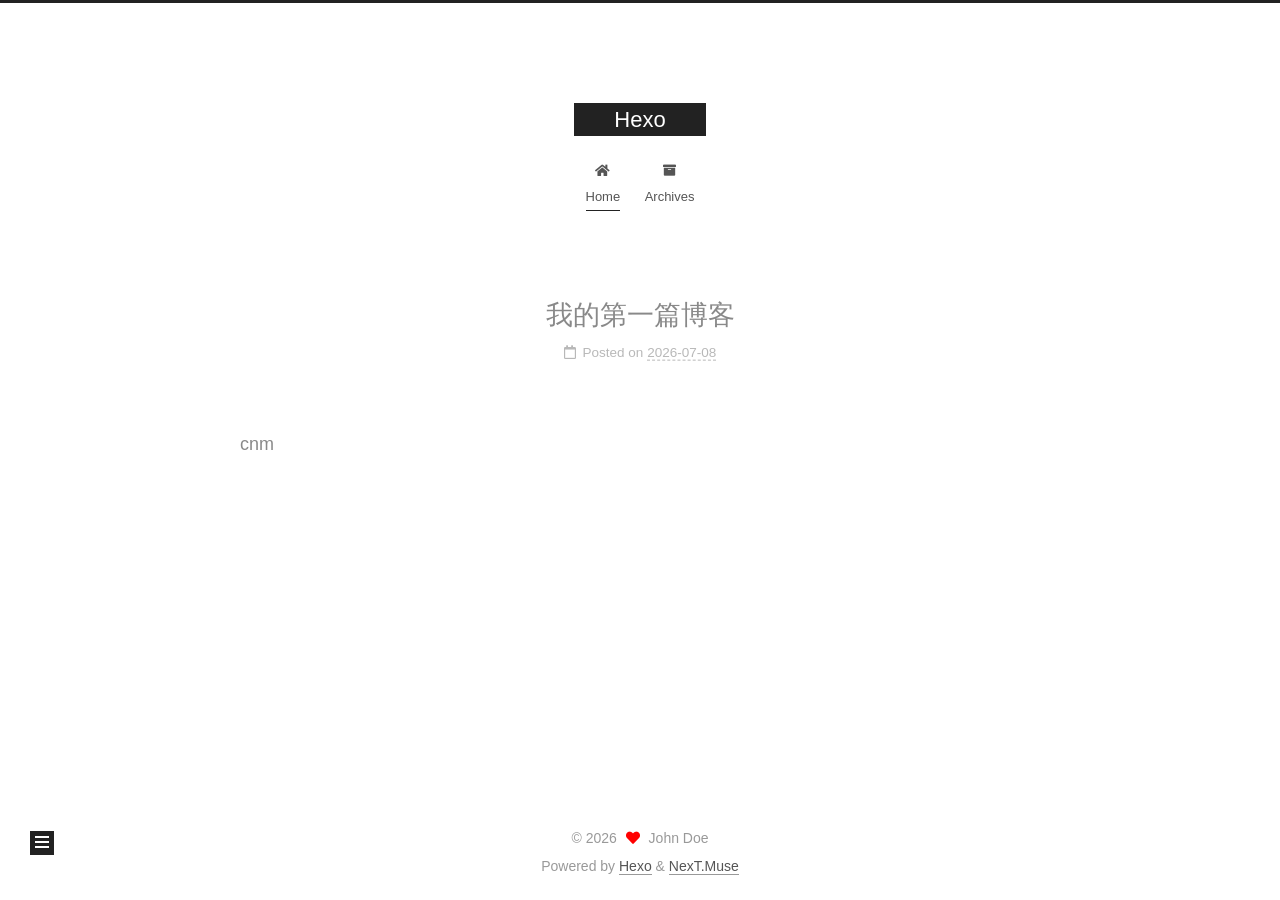
==== commit c3429ec5: "Site updated: 2026-07-10 20:47:08" ====
--- a/index.html
+++ b/index.html
@@ -145,7 +145,7 @@
   
   
   <article itemscope itemtype="http://schema.org/Article" class="post-block" lang="en">
-    <link itemprop="mainEntityOfPage" href="http://example.com/2026/07/10/lab%20report/">
+    <link itemprop="mainEntityOfPage" href="http://example.com/2026/07/08/%E6%88%91%E7%9A%84%E7%AC%AC%E4%B8%80%E7%AF%87%E5%8D%9A%E5%AE%A2/">
 
     <span hidden itemprop="author" itemscope itemtype="http://schema.org/Person">
       <meta itemprop="image" content="/images/avatar.gif">
@@ -159,7 +159,7 @@
       <header class="post-header">
         <h2 class="post-title" itemprop="name headline">
           
-            <a href="/2026/07/10/lab%20report/" class="post-title-link" itemprop="url">实验报告</a>
+            <a href="/2026/07/08/%E6%88%91%E7%9A%84%E7%AC%AC%E4%B8%80%E7%AF%87%E5%8D%9A%E5%AE%A2/" class="post-title-link" itemprop="url">我的第一篇博客</a>
         </h2>
 
         <div class="post-meta">
@@ -170,16 +170,7 @@
               <span class="post-meta-item-text">Posted on</span>
               
 
-              <time title="Created: 2026-07-10 10:00:00 / Modified: 18:31:20" itemprop="dateCreated datePublished" datetime="2026-07-10T10:00:00+08:00">2026-07-10</time>
-            </span>
-            <span class="post-meta-item">
-              <span class="post-meta-item-icon">
-                <i class="far fa-folder"></i>
-              </span>
-              <span class="post-meta-item-text">In</span>
-                <span itemprop="about" itemscope itemtype="http://schema.org/Thing">
-                  <a href="/categories/%E7%BD%91%E7%BB%9C%E5%AE%9E%E9%AA%8C/" itemprop="url" rel="index"><span itemprop="name">网络实验</span></a>
-                </span>
+              <time title="Created: 2026-07-08 19:51:43 / Modified: 19:52:24" itemprop="dateCreated datePublished" datetime="2026-07-08T19:51:43+08:00">2026-07-08</time>
             </span>
 
           
@@ -193,268 +184,7 @@
     <div class="post-body" itemprop="articleBody">
 
       
-          <h1 id="实验报告"><a href="#实验报告" class="headerlink" title="实验报告"></a>实验报告</h1><h1 id="1-实验目的"><a href="#1-实验目的" class="headerlink" title="1. 实验目的"></a>1. 实验目的</h1><blockquote>
-<p>本次实验旨在安装并运行 Cisco Packet Tracer 网络模拟软件，通过搭建简单的局域网拓扑，理解 C&#x2F;S、B&#x2F;S、P2P 等不同网络软件架构的区别，并掌握基本的网络配置和连通性测试方法。</p>
-</blockquote>
-<hr>
-<h1 id="2-实验环境"><a href="#2-实验环境" class="headerlink" title="2. 实验环境"></a>2. 实验环境</h1><ul>
-<li>操作系统：Windows 11 专业版 22H2</li>
-<li>软件版本：Cisco Packet Tracer 8.2.1</li>
-<li>虚拟机配置（如适用）：VirtualBox 7.0，Ubuntu Server 22.04 LTS，内存 2GB，硬盘 20GB</li>
-<li>网络拓扑：Host-Only 网络，IP 段 192.168.56.101&#x2F;24</li>
-</ul>
-<hr>
-<h1 id="3-实验过程"><a href="#3-实验过程" class="headerlink" title="3. 实验过程"></a>3. 实验过程</h1><h3 id="步骤一：安装软件"><a href="#步骤一：安装软件" class="headerlink" title="步骤一：安装软件"></a>步骤一：安装软件</h3><p>双击安装包，启动安装向导。在“选择组件”页面中，勾选以下选项：</p>
-<ul>
-<li>☑ 核心组件</li>
-<li>☑ 命令行工具</li>
-</ul>
-<p><img src="/image/%E5%BE%AE%E4%BF%A1%E5%9B%BE%E7%89%87_20260708205330_548_39.png" alt="安装VirtualBox界面"></p>
-<p><em>图 1：安装VirtualBox选择</em></p>
-<p>选择正确的安装路径后点击“下一步”直至安装完成。</p>
-<p><img src="/image/%E8%81%94%E6%83%B3%E6%88%AA%E5%9B%BE_20260708211828.jpg" alt="成功安装VirtualBox界面截图"></p>
-<p><em>图 2：成功安装VirtualBox界面</em></p>
-<h3 id="步骤二：配置虚拟机"><a href="#步骤二：配置虚拟机" class="headerlink" title="步骤二：配置虚拟机"></a>步骤二：配置虚拟机</h3><h4 id="1-启动虚拟机"><a href="#1-启动虚拟机" class="headerlink" title="1. 启动虚拟机"></a>1. 启动虚拟机</h4><p>分配好虚拟机的运行内存以及核心数和存储空间，启动虚拟机</p>
-<p><em>图 3：分配虚拟机资源</em></p>
-<p><img src="/image1/%E8%81%94%E6%83%B3%E6%88%AA%E5%9B%BE_20260707150411.png" alt="启动虚拟机"></p>
-<p><em>图 4：启动虚拟机</em></p>
-<h3 id="2-配置网卡以及IP地址"><a href="#2-配置网卡以及IP地址" class="headerlink" title="2. 配置网卡以及IP地址"></a>2. 配置网卡以及IP地址</h3><p>使用 <code>sudo nano /etc/netplan/50-cloud-init.yaml</code>语句打开网络配置文件</p>
-<p><img src="/image1/%E8%81%94%E6%83%B3%E6%88%AA%E5%9B%BE_20260707155305.png" alt="配置网络"><br><em>图 5：配置网络</em></p>
-<p>使用<code>sudo netplan apply</code>应用配置好的网络文件</p>
-<p><img src="/image1/%E8%81%94%E6%83%B3%E6%88%AA%E5%9B%BE_20260707155950.png" alt="应用网络配置"><br><em>图 6：应用网络配置</em></p>
-<h3 id="3-连接物理机和虚拟机"><a href="#3-连接物理机和虚拟机" class="headerlink" title="3. 连接物理机和虚拟机"></a>3. 连接物理机和虚拟机</h3><p>使用Windows自带的SSH连接物理机以及创建的虚拟机</p>
-<p><img src="/image1/%E8%81%94%E6%83%B3%E6%88%AA%E5%9B%BE_20260708185756.png" alt="连接成功"><br><em>图 7：成功连接虚拟机和物理机</em></p>
-<hr>
-<h1 id="4-实验结果"><a href="#4-实验结果" class="headerlink" title="4. 实验结果"></a>4. 实验结果</h1><p>呈现实验的最终成果。</p>
-<p><strong>写作指导：</strong></p>
-<p>用截图、表格、数据等方式展示实验的最终结果，应包括：</p>
-<ul>
-<li>关键功能验证截图（如 ping 连通、页面访问等）</li>
-<li>数据汇总表格</li>
-<li>成果展示</li>
-</ul>
-<p><strong>示例：</strong></p>
-<table>
-<thead>
-<tr>
-<th>测试项</th>
-<th>源</th>
-<th>目标</th>
-<th>结果</th>
-</tr>
-</thead>
-<tbody><tr>
-<td>ping 连通性</td>
-<td>PC1（192.168.1.1）</td>
-<td>PC2（192.168.1.2）</td>
-<td>✅ 成功</td>
-</tr>
-<tr>
-<td>SSH 免密登录</td>
-<td>node1</td>
-<td>node2</td>
-<td>✅ 成功</td>
-</tr>
-<tr>
-<td>博客访问</td>
-<td>宿主机浏览器</td>
-<td><a target="_blank" rel="noopener" href="http://localhost:4000/">http://localhost:4000</a></td>
-<td>✅ 成功</td>
-</tr>
-</tbody></table>
-<hr>
-<h1 id="5-知识总结"><a href="#5-知识总结" class="headerlink" title="5. 知识总结"></a>5. 知识总结</h1><p>对实验涉及的核心知识点进行系统性归纳总结。</p>
-<p><strong>写作指导：</strong></p>
-<p>用表格、思维导图等方式整理实验的核心概念、命令、配置文件等，而非简单复述操作步骤。</p>
-<p><strong>示例（Markdown 表格）：</strong></p>
-<table>
-<thead>
-<tr>
-<th>配置文件</th>
-<th>作用</th>
-<th>作用范围</th>
-<th>加载时机</th>
-</tr>
-</thead>
-<tbody><tr>
-<td><code>~/.bashrc</code></td>
-<td>用户别名与变量</td>
-<td>当前用户</td>
-<td>每次打开终端</td>
-</tr>
-<tr>
-<td><code>/etc/profile</code></td>
-<td>系统全局变量</td>
-<td>所有用户</td>
-<td>用户登录时</td>
-</tr>
-</tbody></table>
-<hr>
-<h1 id="6-出现问题"><a href="#6-出现问题" class="headerlink" title="6. 出现问题"></a>6. 出现问题</h1><p>记录实验过程中遇到的问题及解决方案。</p>
-<p><strong>可参考格式：</strong></p>
-<table>
-<thead>
-<tr>
-<th>问题</th>
-<th>原因分析</th>
-<th>解决方案</th>
-</tr>
-</thead>
-<tbody><tr>
-<td>示例：无法 ping 通</td>
-<td>IP 地址配置错误</td>
-<td>修改 IP 地址并重新测试</td>
-</tr>
-</tbody></table>
-<hr>
-<h1 id="7-心得体会"><a href="#7-心得体会" class="headerlink" title="7. 心得体会"></a>7. 心得体会</h1><p>结合课程思政要求，谈谈个人收获与感悟。</p>
-<p><strong>写作指导：</strong></p>
-<ul>
-<li><strong>技术层面：</strong> 对所学工具&#x2F;技术的理解和认识，掌握的实践技能。</li>
-<li><strong>思政层面：</strong> 对开源文化的认识；对比国内外工具发展的思考；技术责任感（课程大纲-思政融合点 1）；（课程大纲-思政融合点 4）；（课程大纲-思政融合点 5）。</li>
-</ul>
-<p><strong>示例：</strong></p>
-<blockquote>
-<p>通过本次实验，我深刻体会到了开源软件的强大。Hexo、GitHub、VS Code 等开源工具让我能够零成本搭建个人博客，这体现了开源社区的共享精神。同时，我也了解到国内虽然有 Gitee、Coding 等平台，但在生态建设上与 GitHub 仍有差距。作为未来的软件工程师，我应当积极参与开源社区，为国产软件生态建设贡献力量。（课程大纲-思政融合点 4）</p>
-</blockquote>
-<hr>
-<h1 id="Markdown-编写建议"><a href="#Markdown-编写建议" class="headerlink" title="Markdown 编写建议"></a>Markdown 编写建议</h1><p>本实验手册所有实验报告建议使用 Markdown 格式编写，配合 VS Code + Markdown Preview Enhanced 实时预览。</p>
-<h2 id="推荐工作流"><a href="#推荐工作流" class="headerlink" title="推荐工作流"></a>推荐工作流</h2><ol>
-<li>在 VS Code 中新建 <code>实验X_姓名_学号.md</code></li>
-<li>按照模板结构书写内容</li>
-<li>使用 Paste Image 插件（Ctrl + Alt + V）粘贴截图</li>
-<li>使用 <code>Ctrl + K V</code> 进行实时预览</li>
-<li>使用 Markdown Preview Enhanced 导出为 PDF</li>
-</ol>
-
-      
-    </div>
-
-    
-    
-    
-      <footer class="post-footer">
-        <div class="post-eof"></div>
-      </footer>
-  </article>
-  
-  
-  
-
-      
-  
-  
-  <article itemscope itemtype="http://schema.org/Article" class="post-block" lang="en">
-    <link itemprop="mainEntityOfPage" href="http://example.com/2026/07/08/%E6%88%91%E7%9A%84%E7%AC%AC%E4%B8%80%E7%AF%87%E5%8D%9A%E5%AE%A2/">
-
-    <span hidden itemprop="author" itemscope itemtype="http://schema.org/Person">
-      <meta itemprop="image" content="/images/avatar.gif">
-      <meta itemprop="name" content="John Doe">
-      <meta itemprop="description" content="">
-    </span>
-
-    <span hidden itemprop="publisher" itemscope itemtype="http://schema.org/Organization">
-      <meta itemprop="name" content="Hexo">
-    </span>
-      <header class="post-header">
-        <h2 class="post-title" itemprop="name headline">
-          
-            <a href="/2026/07/08/%E6%88%91%E7%9A%84%E7%AC%AC%E4%B8%80%E7%AF%87%E5%8D%9A%E5%AE%A2/" class="post-title-link" itemprop="url">我的第一篇博客</a>
-        </h2>
-
-        <div class="post-meta">
-            <span class="post-meta-item">
-              <span class="post-meta-item-icon">
-                <i class="far fa-calendar"></i>
-              </span>
-              <span class="post-meta-item-text">Posted on</span>
-              
-
-              <time title="Created: 2026-07-08 19:51:43 / Modified: 19:52:24" itemprop="dateCreated datePublished" datetime="2026-07-08T19:51:43+08:00">2026-07-08</time>
-            </span>
-
-          
-
-        </div>
-      </header>
-
-    
-    
-    
-    <div class="post-body" itemprop="articleBody">
-
-      
           <p>cnm</p>
-
-      
-    </div>
-
-    
-    
-    
-      <footer class="post-footer">
-        <div class="post-eof"></div>
-      </footer>
-  </article>
-  
-  
-  
-
-      
-  
-  
-  <article itemscope itemtype="http://schema.org/Article" class="post-block" lang="en">
-    <link itemprop="mainEntityOfPage" href="http://example.com/2026/07/08/hello-world/">
-
-    <span hidden itemprop="author" itemscope itemtype="http://schema.org/Person">
-      <meta itemprop="image" content="/images/avatar.gif">
-      <meta itemprop="name" content="John Doe">
-      <meta itemprop="description" content="">
-    </span>
-
-    <span hidden itemprop="publisher" itemscope itemtype="http://schema.org/Organization">
-      <meta itemprop="name" content="Hexo">
-    </span>
-      <header class="post-header">
-        <h2 class="post-title" itemprop="name headline">
-          
-            <a href="/2026/07/08/hello-world/" class="post-title-link" itemprop="url">Hello World</a>
-        </h2>
-
-        <div class="post-meta">
-            <span class="post-meta-item">
-              <span class="post-meta-item-icon">
-                <i class="far fa-calendar"></i>
-              </span>
-              <span class="post-meta-item-text">Posted on</span>
-
-              <time title="Created: 2026-07-08 19:44:50" itemprop="dateCreated datePublished" datetime="2026-07-08T19:44:50+08:00">2026-07-08</time>
-            </span>
-
-          
-
-        </div>
-      </header>
-
-    
-    
-    
-    <div class="post-body" itemprop="articleBody">
-
-      
-          <p>Welcome to <a target="_blank" rel="noopener" href="https://hexo.io/">Hexo</a>! This is your very first post. Check <a target="_blank" rel="noopener" href="https://hexo.io/docs/">documentation</a> for more info. If you get any problems when using Hexo, you can find the answer in <a target="_blank" rel="noopener" href="https://hexo.io/docs/troubleshooting.html">troubleshooting</a> or you can ask me on <a target="_blank" rel="noopener" href="https://github.com/hexojs/hexo/issues">GitHub</a>.</p>
-<h2 id="Quick-Start"><a href="#Quick-Start" class="headerlink" title="Quick Start"></a>Quick Start</h2><h3 id="Create-a-new-post"><a href="#Create-a-new-post" class="headerlink" title="Create a new post"></a>Create a new post</h3><figure class="highlight bash"><table><tr><td class="gutter"><pre><span class="line">1</span><br></pre></td><td class="code"><pre><span class="line">$ hexo new <span class="string">&quot;My New Post&quot;</span></span><br></pre></td></tr></table></figure>
-
-<p>More info: <a target="_blank" rel="noopener" href="https://hexo.io/docs/writing.html">Writing</a></p>
-<h3 id="Run-server"><a href="#Run-server" class="headerlink" title="Run server"></a>Run server</h3><figure class="highlight bash"><table><tr><td class="gutter"><pre><span class="line">1</span><br></pre></td><td class="code"><pre><span class="line">$ hexo server</span><br></pre></td></tr></table></figure>
-
-<p>More info: <a target="_blank" rel="noopener" href="https://hexo.io/docs/server.html">Server</a></p>
-<h3 id="Generate-static-files"><a href="#Generate-static-files" class="headerlink" title="Generate static files"></a>Generate static files</h3><figure class="highlight bash"><table><tr><td class="gutter"><pre><span class="line">1</span><br></pre></td><td class="code"><pre><span class="line">$ hexo generate</span><br></pre></td></tr></table></figure>
-
-<p>More info: <a target="_blank" rel="noopener" href="https://hexo.io/docs/generating.html">Generating</a></p>
-<h3 id="Deploy-to-remote-sites"><a href="#Deploy-to-remote-sites" class="headerlink" title="Deploy to remote sites"></a>Deploy to remote sites</h3><figure class="highlight bash"><table><tr><td class="gutter"><pre><span class="line">1</span><br></pre></td><td class="code"><pre><span class="line">$ hexo deploy</span><br></pre></td></tr></table></figure>
-
-<p>More info: <a target="_blank" rel="noopener" href="https://hexo.io/docs/one-command-deployment.html">Deployment</a></p>
 
       
     </div>
@@ -536,17 +266,9 @@
       <div class="site-state-item site-state-posts">
           <a href="/archives/">
         
-          <span class="site-state-item-count">3</span>
+          <span class="site-state-item-count">1</span>
           <span class="site-state-item-name">posts</span>
         </a>
-      </div>
-      <div class="site-state-item site-state-categories">
-        <span class="site-state-item-count">1</span>
-        <span class="site-state-item-name">categories</span>
-      </div>
-      <div class="site-state-item site-state-tags">
-        <span class="site-state-item-count">2</span>
-        <span class="site-state-item-name">tags</span>
       </div>
   </nav>
 </div>
--- a/css/main.css
+++ b/css/main.css
@@ -1168,7 +1168,7 @@
 }
 .links-of-author a::before,
 .links-of-author span.exturl::before {
-  background: #1695ff;
+  background: #25ffa3;
   border-radius: 50%;
   content: ' ';
   display: inline-block;
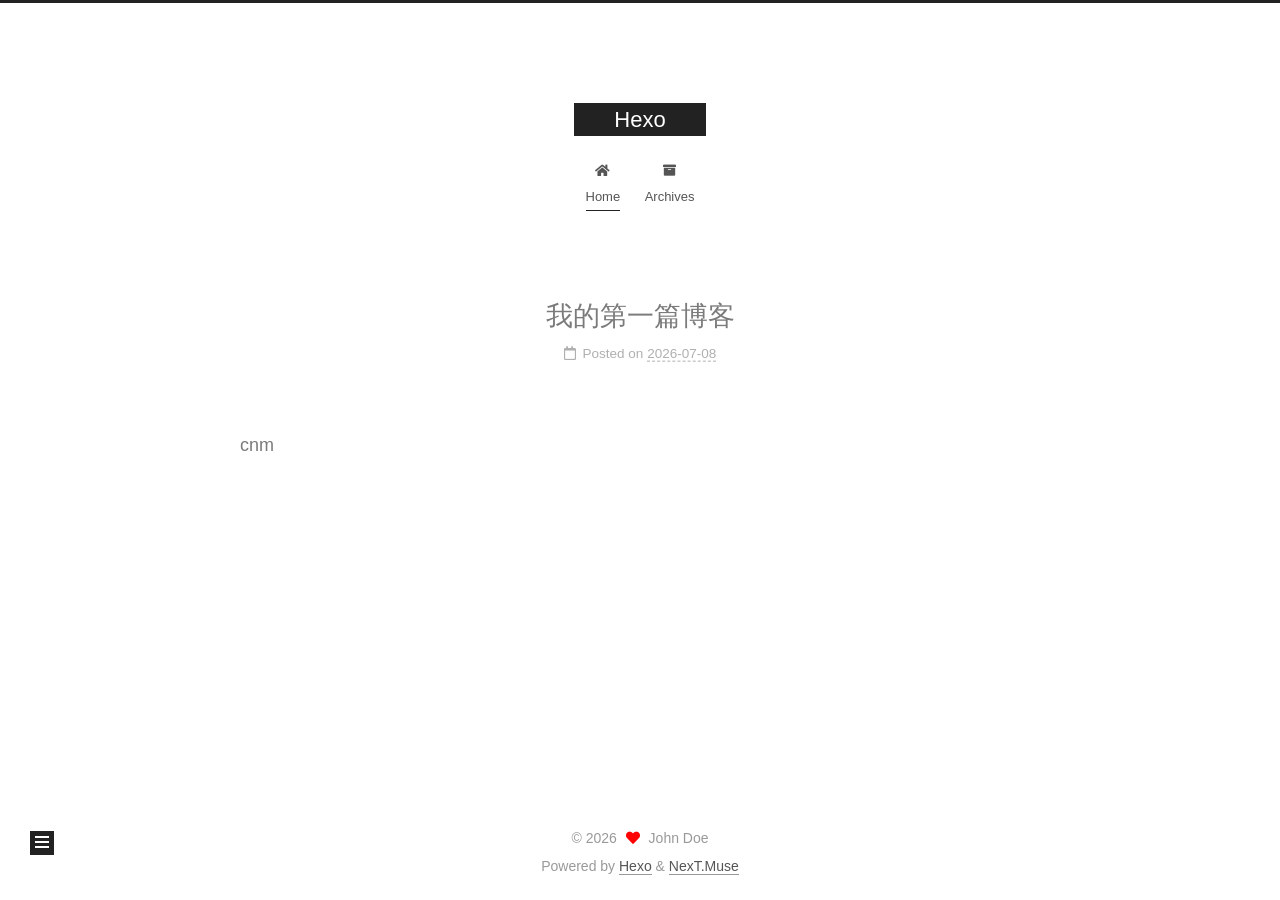
==== commit 2eaa93f7: "Site updated: 2026-07-10 21:34:58" ====
--- a/index.html
+++ b/index.html
@@ -145,7 +145,7 @@
   
   
   <article itemscope itemtype="http://schema.org/Article" class="post-block" lang="en">
-    <link itemprop="mainEntityOfPage" href="http://example.com/2026/07/08/%E6%88%91%E7%9A%84%E7%AC%AC%E4%B8%80%E7%AF%87%E5%8D%9A%E5%AE%A2/">
+    <link itemprop="mainEntityOfPage" href="http://example.com/2026/07/08/%E5%BE%90%E6%AD%A3%E6%B5%A9/">
 
     <span hidden itemprop="author" itemscope itemtype="http://schema.org/Person">
       <meta itemprop="image" content="/images/avatar.gif">
@@ -159,7 +159,7 @@
       <header class="post-header">
         <h2 class="post-title" itemprop="name headline">
           
-            <a href="/2026/07/08/%E6%88%91%E7%9A%84%E7%AC%AC%E4%B8%80%E7%AF%87%E5%8D%9A%E5%AE%A2/" class="post-title-link" itemprop="url">我的第一篇博客</a>
+            <a href="/2026/07/08/%E5%BE%90%E6%AD%A3%E6%B5%A9/" class="post-title-link" itemprop="url">我的第一篇博客</a>
         </h2>
 
         <div class="post-meta">
--- a/css/main.css
+++ b/css/main.css
@@ -1168,7 +1168,7 @@
 }
 .links-of-author a::before,
 .links-of-author span.exturl::before {
-  background: #25ffa3;
+  background: #7dbdff;
   border-radius: 50%;
   content: ' ';
   display: inline-block;
